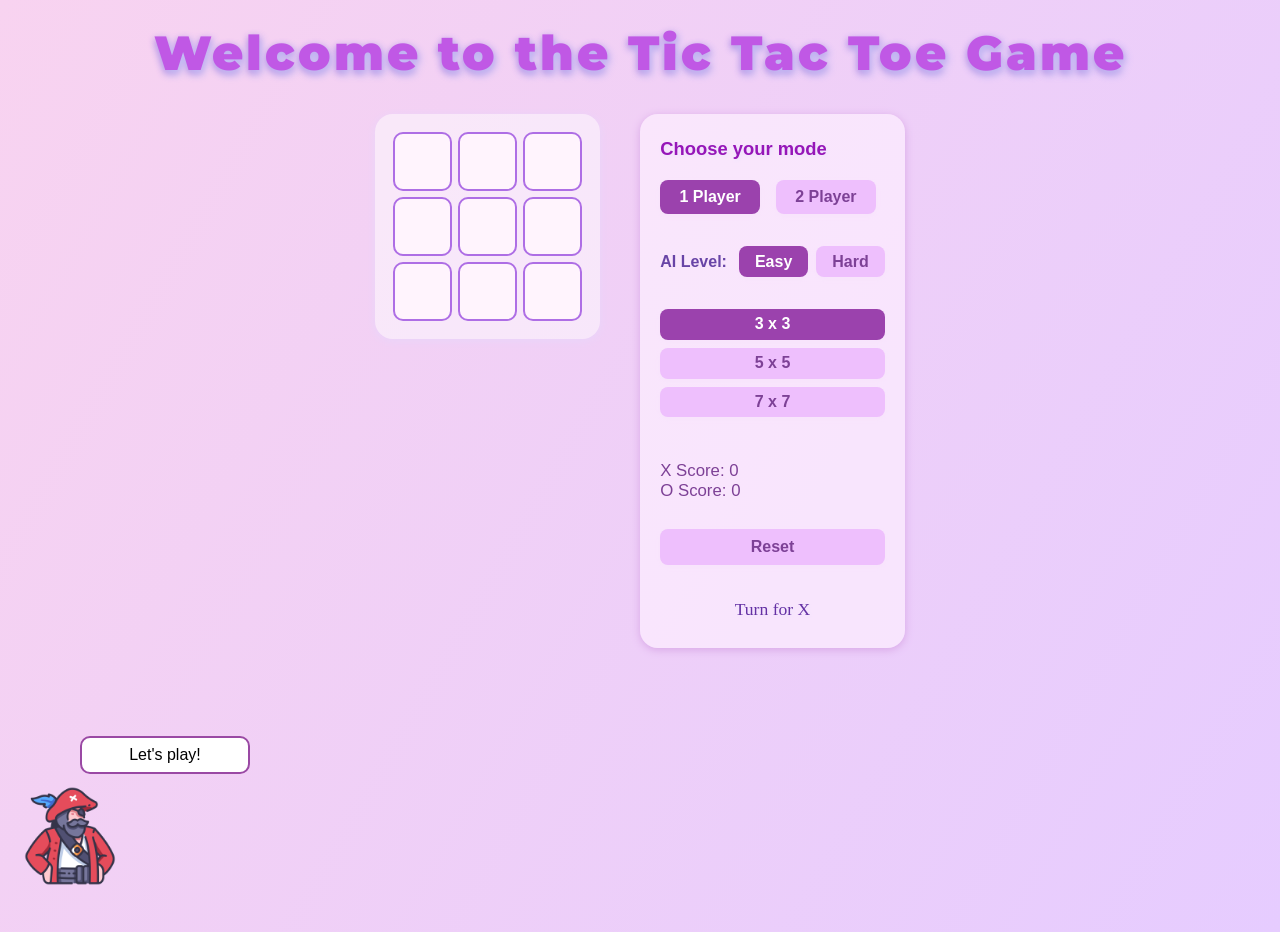
==== index.html @ d7e5339c "Initial commit - tic tac toe advanced" ====
<!DOCTYPE html>
<html lang="en">
<head>
  <meta charset="UTF-8">
  <meta name="viewport" content="width=device-width, initial-scale=1.0">
  <title>Tic Tac Toe Advanced</title>
  <link rel="stylesheet" href="style.css">
<link href="https://fonts.googleapis.com/css2?family=Montserrat:wght@700;900&display=swap" rel="stylesheet">
</head>
<body>
  <h1 class="welcome-title">Welcome to the Tic Tac Toe Game</h1>
  <div class="container-wrapper">
    <div class="game-panel">
      <div class="game-grid" id="gameGrid"></div>
    </div>
    <div class="info-panel">
      <div class="info-title">Choose your mode</div>
      <div class="mode-btns">
        <button id="one-player" class="active">1 Player</button>
        <button id="two-player">2 Player</button>
      </div>
      <div class="difficulty-btns">
        <span class="difficulty-title">AI Level:</span>
        <button id="easy-ai" class="active">Easy</button>
        <button id="hard-ai">Hard</button>
      </div>
      <div class="grid-btns">
        <button class="grid-btn active" data-size="3">3 x 3</button>
        <button class="grid-btn" data-size="5">5 x 5</button>
        <button class="grid-btn" data-size="7">7 x 7</button>
      </div>
      <div class="scoreboard">
        <div>X Score: <span id="x-score">0</span></div>
        <div>O Score: <span id="o-score">0</span></div>
      </div>
      <button id="reset">Reset</button>
      <div class="info" id="infoText">Turn for X</div>
    </div>
  </div>
  <div class="character">
    <img src="character.png" class="char-img" alt="Character">
    <div class="speech-bubble" id="speech">Let's play!</div>
  </div>
  <script src="script.js"></script>
</body>
</html>
---- style.css ----
body {
  background: linear-gradient(120deg, #f8d3f0, #e6ccff);
  font-family: 'Roboto', sans-serif;
  min-height: 100vh;
}

.welcome-title {
  font-family: 'Montserrat', 'Baloo Bhaina 2', Arial, sans-serif;
  font-weight: 900;
  font-size: 3rem;
  color: #c058e5;
  text-shadow: 2px 4px 10px #c7c6f8, 0 3px 7px #a36ed7;
  letter-spacing: 3px;
  margin-top: 1.5rem;
  text-align: center;
}
.container-wrapper {
  display: flex;
  justify-content: center;
  align-items: flex-start;
  gap: 40px;
  margin-top: 2rem;
}
.game-panel {
  background: rgba(255,255,255,0.5);
  padding: 18px;
  border-radius: 18px;
  box-shadow: 0 2px 8px #e9d5fa;
}
.game-grid {
  display: grid;
  grid-template-rows: repeat(3, 8vw);
  grid-template-columns: repeat(3, 8vw);
  gap: 6px;
  justify-content: center;
  align-items: center;
}
.game-box {
  border: 2.5px solid #ae6ee5;
  background: #fff4fd;
  font-size: 3vw;
  font-weight: bold;
  color: #6a1a99;
  cursor: pointer;
  display: flex;
  justify-content: center;
  align-items: center;
  border-radius: 10px;
  transition: background 0.2s;
  min-height: 55px;
  min-width: 55px;
}
.game-box:hover {
  background-color: #f2eafc;
}
.info-panel {
  background: rgba(254,239,255,0.7);
  padding: 24px 20px;
  border-radius: 18px;
  display: flex;
  flex-direction: column;
  gap: 16px;
  min-width: 210px;
  font-family: 'Roboto', sans-serif;
  box-shadow: 0 2px 8px #d8a7e6;
}
.info-title {
  font-size: 1.15rem;
  font-weight: bold;
  color: #9616b8;
  margin-bottom: 4px;
  text-shadow: 1px 1px 4px #ebe3fd;
}
.mode-btns {
  display: flex;
  gap: 16px;
  margin-bottom: 8px;
}
.mode-btns button {
  font-size: 1rem;
  font-weight: bold;
  padding: 0.50em 1.2em;
  border: none;
  border-radius: 8px;
  background: #eebffd;
  color: #7d4196;
  cursor: pointer;
  box-shadow: 0 2px 5px #f7e3fb;
  transition: background 0.2s;
}
.mode-btns button.active {
  background: #9b42ad;
  color: #fff;
}
.difficulty-btns {
  display: flex;
  gap: 8px;
  align-items: center;
  margin: 8px 0 10px 0;
}
.difficulty-title {
  font-size: 1rem;
  color: #6844a6;
  font-weight: bold;
  margin-right: 4px;
}
.difficulty-btns button {
  font-size: 1rem;
  font-weight: bold;
  padding: 0.40em 1em;
  border-radius: 8px;
  border: none;
  background: #eebffd;
  color: #7d4196;
  box-shadow: 0 2px 5px #f7e3fb;
  cursor: pointer;
  transition: background 0.2s;
}
.difficulty-btns button.active {
  background: #9b42ad;
  color: #fff;
}
.grid-btns {
  display: flex;
  flex-direction: column;
  gap: 8px;
  margin-bottom: 10px;
  margin-top: 6px;
}
.grid-btns .grid-btn {
  font-size: 1rem;
  font-weight: bold;
  padding: 0.40em 1em;
  border-radius: 8px;
  border: none;
  background: #eebffd;
  color: #7d4196;
  box-shadow: 0 2px 5px #f7e3fb;
  cursor: pointer;
  transition: background 0.2s;
}
.grid-btns .grid-btn.active {
  background: #9b42ad;
  color: #fff;
}
.scoreboard {
  margin: 18px 0 0 0;
  font-size: 1.05rem;
  color: #7d4196;
}
#reset {
  font-size: 1rem;
  margin-top: 12px;
  padding: 0.55em 1.6em;
  background: #eebffd;
  color: #7d4196;
  font-weight: bold;
  border: none;
  border-radius: 8px;
  cursor: pointer;
  box-shadow: 0 2px 5px #f7e3fb;
  transition: background 0.2s;
}
#reset:hover {
  background: #d5b4ff;
}
.info {
  font-size: 1.1rem;
  color: #6531a4;
  margin-top: 14px;
  padding: 4px 0;
  font-family: 'Baloo Bhaina 2', cursive;
  text-shadow: 1px 1px 4px #ebe3fd;
  text-align: center;
}
.character {
  position: absolute;
  bottom: 10px;
  left: 20px;
}
.char-img {
  width: 100px;
}
.speech-bubble {
  background: white;
  border: 2px solid #9a49a4;
  border-radius: 10px;
  padding: 8px;
  position: absolute;
  top: -50px;
  left: 60px;
  width: 150px;
  text-align: center;
  font-size: 1rem;
  z-index: 100;
}
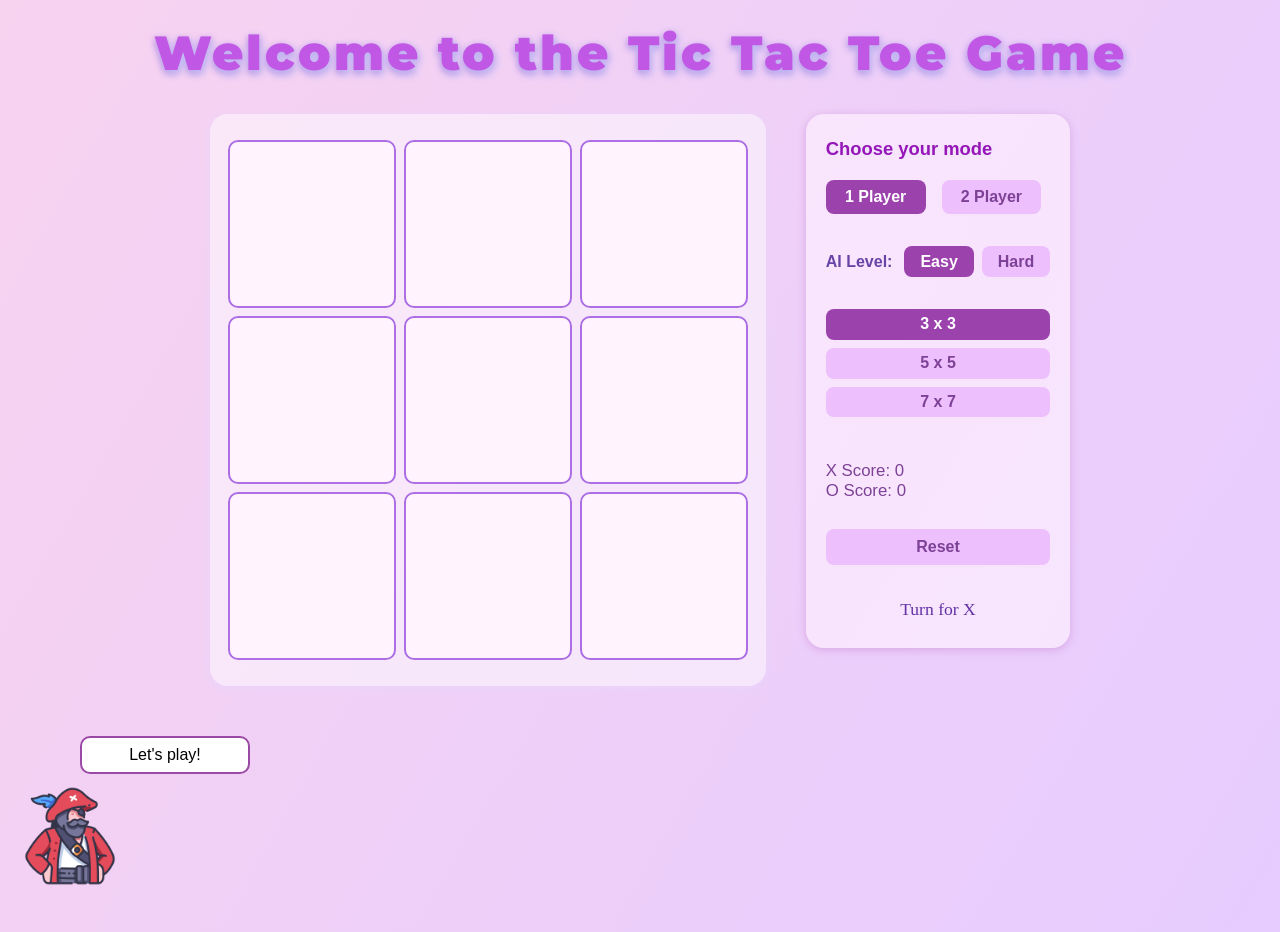
==== commit 817511f1: "Improve game grid responsiveness and styling" ====
--- a/index.html
+++ b/index.html
@@ -1,12 +1,14 @@
 <!DOCTYPE html>
 <html lang="en">
+
 <head>
   <meta charset="UTF-8">
   <meta name="viewport" content="width=device-width, initial-scale=1.0">
   <title>Tic Tac Toe Advanced</title>
   <link rel="stylesheet" href="style.css">
-<link href="https://fonts.googleapis.com/css2?family=Montserrat:wght@700;900&display=swap" rel="stylesheet">
+  <link href="https://fonts.googleapis.com/css2?family=Montserrat:wght@700;900&display=swap" rel="stylesheet">
 </head>
+
 <body>
   <h1 class="welcome-title">Welcome to the Tic Tac Toe Game</h1>
   <div class="container-wrapper">
@@ -43,4 +45,5 @@
   </div>
   <script src="script.js"></script>
 </body>
+
 </html>
--- a/style.css
+++ b/style.css
@@ -14,6 +14,7 @@
   margin-top: 1.5rem;
   text-align: center;
 }
+
 .container-wrapper {
   display: flex;
   justify-content: center;
@@ -21,24 +22,34 @@
   gap: 40px;
   margin-top: 2rem;
 }
+
+/* Responsive board container */
 .game-panel {
-  background: rgba(255,255,255,0.5);
+  background: rgba(255, 255, 255, 0.5);
   padding: 18px;
   border-radius: 18px;
   box-shadow: 0 2px 8px #e9d5fa;
-}
+  display: flex;
+  flex-direction: column;
+  align-items: center;
+}
+
+/* Keep board square, responsive */
 .game-grid {
   display: grid;
-  grid-template-rows: repeat(3, 8vw);
-  grid-template-columns: repeat(3, 8vw);
-  gap: 6px;
-  justify-content: center;
-  align-items: center;
-}
+  width: min(84vw, 520px);
+  height: min(84vw, 520px);
+  max-width: 520px;
+  max-height: 520px;
+  gap: 8px;
+  margin: 8px auto;
+}
+
+/* Boxes scale with grid */
 .game-box {
   border: 2.5px solid #ae6ee5;
   background: #fff4fd;
-  font-size: 3vw;
+  font-size: clamp(20px, 4.8vw, 48px);
   font-weight: bold;
   color: #6a1a99;
   cursor: pointer;
@@ -46,15 +57,31 @@
   justify-content: center;
   align-items: center;
   border-radius: 10px;
-  transition: background 0.2s;
-  min-height: 55px;
-  min-width: 55px;
-}
+  transition: transform 0.12s ease, background 0.18s ease, box-shadow 0.18s ease;
+  min-height: 48px;
+  min-width: 48px;
+}
+
+/* Touch feedback */
+.game-box:active {
+  transform: scale(0.94);
+}
+
+/* Hover only on non-touch devices */
+@media (hover: hover) and (pointer: fine) {
+  .game-box:hover {
+    background-color: #f2eafc;
+    box-shadow: 0 6px 16px rgba(160, 98, 200, 0.08);
+  }
+}
+
+
 .game-box:hover {
   background-color: #f2eafc;
 }
+
 .info-panel {
-  background: rgba(254,239,255,0.7);
+  background: rgba(254, 239, 255, 0.7);
   padding: 24px 20px;
   border-radius: 18px;
   display: flex;
@@ -64,6 +91,7 @@
   font-family: 'Roboto', sans-serif;
   box-shadow: 0 2px 8px #d8a7e6;
 }
+
 .info-title {
   font-size: 1.15rem;
   font-weight: bold;
@@ -71,11 +99,13 @@
   margin-bottom: 4px;
   text-shadow: 1px 1px 4px #ebe3fd;
 }
+
 .mode-btns {
   display: flex;
   gap: 16px;
   margin-bottom: 8px;
 }
+
 .mode-btns button {
   font-size: 1rem;
   font-weight: bold;
@@ -88,22 +118,26 @@
   box-shadow: 0 2px 5px #f7e3fb;
   transition: background 0.2s;
 }
+
 .mode-btns button.active {
   background: #9b42ad;
   color: #fff;
 }
+
 .difficulty-btns {
   display: flex;
   gap: 8px;
   align-items: center;
   margin: 8px 0 10px 0;
 }
+
 .difficulty-title {
   font-size: 1rem;
   color: #6844a6;
   font-weight: bold;
   margin-right: 4px;
 }
+
 .difficulty-btns button {
   font-size: 1rem;
   font-weight: bold;
@@ -116,10 +150,12 @@
   cursor: pointer;
   transition: background 0.2s;
 }
+
 .difficulty-btns button.active {
   background: #9b42ad;
   color: #fff;
 }
+
 .grid-btns {
   display: flex;
   flex-direction: column;
@@ -127,6 +163,7 @@
   margin-bottom: 10px;
   margin-top: 6px;
 }
+
 .grid-btns .grid-btn {
   font-size: 1rem;
   font-weight: bold;
@@ -139,15 +176,18 @@
   cursor: pointer;
   transition: background 0.2s;
 }
+
 .grid-btns .grid-btn.active {
   background: #9b42ad;
   color: #fff;
 }
+
 .scoreboard {
   margin: 18px 0 0 0;
   font-size: 1.05rem;
   color: #7d4196;
 }
+
 #reset {
   font-size: 1rem;
   margin-top: 12px;
@@ -161,9 +201,11 @@
   box-shadow: 0 2px 5px #f7e3fb;
   transition: background 0.2s;
 }
+
 #reset:hover {
   background: #d5b4ff;
 }
+
 .info {
   font-size: 1.1rem;
   color: #6531a4;
@@ -173,14 +215,17 @@
   text-shadow: 1px 1px 4px #ebe3fd;
   text-align: center;
 }
+
 .character {
   position: absolute;
   bottom: 10px;
   left: 20px;
 }
+
 .char-img {
   width: 100px;
 }
+
 .speech-bubble {
   background: white;
   border: 2px solid #9a49a4;
@@ -193,4 +238,4 @@
   text-align: center;
   font-size: 1rem;
   z-index: 100;
-}
+}
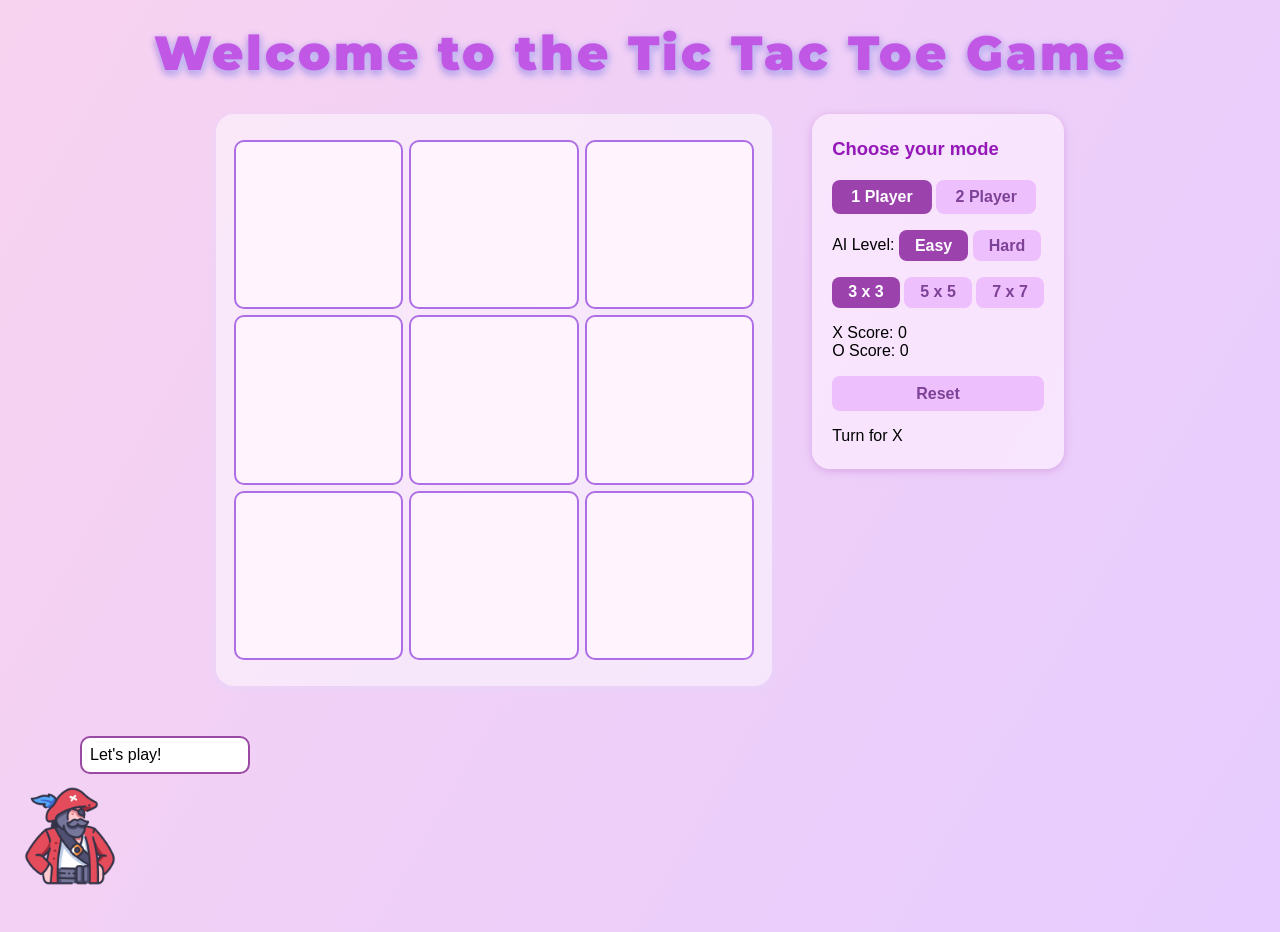
==== commit b1cfc5b1: "learning and experimenting: "responsive design"" ====
--- a/index.html
+++ b/index.html
@@ -6,6 +6,7 @@
   <meta name="viewport" content="width=device-width, initial-scale=1.0">
   <title>Tic Tac Toe Advanced</title>
   <link rel="stylesheet" href="style.css">
+  <link rel="stylesheet" href="responsive.css">
   <link href="https://fonts.googleapis.com/css2?family=Montserrat:wght@700;900&display=swap" rel="stylesheet">
 </head>
 
--- a/style.css
+++ b/style.css
@@ -1,9 +1,12 @@
+/*Global base styles*/
 body {
   background: linear-gradient(120deg, #f8d3f0, #e6ccff);
   font-family: 'Roboto', sans-serif;
   min-height: 100vh;
-}
-
+  overflow-x: hidden;
+}
+
+/*Page Titele style*/
 .welcome-title {
   font-family: 'Montserrat', 'Baloo Bhaina 2', Arial, sans-serif;
   font-weight: 900;
@@ -15,15 +18,17 @@
   text-align: center;
 }
 
+/* Container wrapper for game and info panel: Main Layout wrapper */
 .container-wrapper {
   display: flex;
   justify-content: center;
   align-items: flex-start;
   gap: 40px;
   margin-top: 2rem;
-}
-
-/* Responsive board container */
+  padding: 0 16px;
+}
+
+/* Game Board panel*/
 .game-panel {
   background: rgba(255, 255, 255, 0.5);
   padding: 18px;
@@ -34,32 +39,28 @@
   align-items: center;
 }
 
-/* Keep board square, responsive */
+/* Square grid container*/
 .game-grid {
   display: grid;
-  width: min(84vw, 520px);
-  height: min(84vw, 520px);
-  max-width: 520px;
-  max-height: 520px;
-  gap: 8px;
+  width: min(88vw, 520px);
+  aspect-ratio: 1 / 1;
+  gap: 6px;
   margin: 8px auto;
-}
-
-/* Boxes scale with grid */
+  box-sizing: border-box;
+}
+
+/* Grid cells: Boxes scale with grid */
 .game-box {
   border: 2.5px solid #ae6ee5;
   background: #fff4fd;
-  font-size: clamp(20px, 4.8vw, 48px);
+  font-size: clamp(16px, 4vw, 42px);
   font-weight: bold;
   color: #6a1a99;
-  cursor: pointer;
   display: flex;
   justify-content: center;
   align-items: center;
   border-radius: 10px;
   transition: transform 0.12s ease, background 0.18s ease, box-shadow 0.18s ease;
-  min-height: 48px;
-  min-width: 48px;
 }
 
 /* Touch feedback */
@@ -68,18 +69,12 @@
 }
 
 /* Hover only on non-touch devices */
-@media (hover: hover) and (pointer: fine) {
-  .game-box:hover {
-    background-color: #f2eafc;
-    box-shadow: 0 6px 16px rgba(160, 98, 200, 0.08);
-  }
-}
-
-
 .game-box:hover {
   background-color: #f2eafc;
-}
-
+  box-shadow: 0 6px 16px rgba(160, 98, 200, 0.08);
+}
+
+/* Info Panel styles*/
 .info-panel {
   background: rgba(254, 239, 255, 0.7);
   padding: 24px 20px;
@@ -100,16 +95,12 @@
   text-shadow: 1px 1px 4px #ebe3fd;
 }
 
-.mode-btns {
-  display: flex;
-  gap: 16px;
-  margin-bottom: 8px;
-}
-
+/* Info Panel Buttons and Scoreboard*/
+/* Mode buttons */
 .mode-btns button {
   font-size: 1rem;
   font-weight: bold;
-  padding: 0.50em 1.2em;
+  padding: 0.5em 1.2em;
   border: none;
   border-radius: 8px;
   background: #eebffd;
@@ -124,24 +115,11 @@
   color: #fff;
 }
 
-.difficulty-btns {
-  display: flex;
-  gap: 8px;
-  align-items: center;
-  margin: 8px 0 10px 0;
-}
-
-.difficulty-title {
-  font-size: 1rem;
-  color: #6844a6;
-  font-weight: bold;
-  margin-right: 4px;
-}
-
+/* Difficulty buttons */
 .difficulty-btns button {
   font-size: 1rem;
   font-weight: bold;
-  padding: 0.40em 1em;
+  padding: 0.4em 1em;
   border-radius: 8px;
   border: none;
   background: #eebffd;
@@ -156,18 +134,11 @@
   color: #fff;
 }
 
-.grid-btns {
-  display: flex;
-  flex-direction: column;
-  gap: 8px;
-  margin-bottom: 10px;
-  margin-top: 6px;
-}
-
+/* Grid size buttons */
 .grid-btns .grid-btn {
   font-size: 1rem;
   font-weight: bold;
-  padding: 0.40em 1em;
+  padding: 0.4em 1em;
   border-radius: 8px;
   border: none;
   background: #eebffd;
@@ -182,15 +153,9 @@
   color: #fff;
 }
 
-.scoreboard {
-  margin: 18px 0 0 0;
-  font-size: 1.05rem;
-  color: #7d4196;
-}
-
+/* Reset button */
 #reset {
   font-size: 1rem;
-  margin-top: 12px;
   padding: 0.55em 1.6em;
   background: #eebffd;
   color: #7d4196;
@@ -199,23 +164,9 @@
   border-radius: 8px;
   cursor: pointer;
   box-shadow: 0 2px 5px #f7e3fb;
-  transition: background 0.2s;
-}
-
-#reset:hover {
-  background: #d5b4ff;
-}
-
-.info {
-  font-size: 1.1rem;
-  color: #6531a4;
-  margin-top: 14px;
-  padding: 4px 0;
-  font-family: 'Baloo Bhaina 2', cursive;
-  text-shadow: 1px 1px 4px #ebe3fd;
-  text-align: center;
-}
-
+}
+
+/* Character*/
 .character {
   position: absolute;
   bottom: 10px;
@@ -227,15 +178,30 @@
 }
 
 .speech-bubble {
+  position: absolute;
+  top: -50px;
+  left: 60px;
   background: white;
   border: 2px solid #9a49a4;
   border-radius: 10px;
   padding: 8px;
-  position: absolute;
-  top: -50px;
-  left: 60px;
   width: 150px;
-  text-align: center;
-  font-size: 1rem;
-  z-index: 100;
+  font-size: 1rem;
+}
+
+/* Winning animation */
+.winning-cell {
+  background: #ffeaa7 !important;
+  box-shadow: 0 0 12px rgba(255, 200, 0, 0.7);
+  animation: winPulse 0.6s ease-in-out infinite alternate;
+}
+
+@keyframes winPulse {
+  from {
+    transform: scale(1);
+  }
+
+  to {
+    transform: scale(1.05);
+  }
 }
--- a/responsive.css
+++ b/responsive.css
@@ -0,0 +1,64 @@
+/* Mobile title scaling */
+@media (max-width: 600px) {
+  .welcome-title {
+    font-size: 2.2rem;
+    letter-spacing: 1px;
+  }
+}
+
+/* Stack layout on mobile */
+@media (max-width: 900px) {
+  .container-wrapper {
+    flex-direction: column;
+    align-items: center;
+    gap: 24px;
+  }
+
+  .game-panel {
+    order: 1;
+  }
+
+  .character {
+    order: 2;
+    position: relative;
+    bottom: auto;
+    left: auto;
+    display: flex;
+    justify-content: center;
+    margin-top: 12px;
+  }
+
+  .info-panel {
+    order: 3;
+    width: 100%;
+    max-width: 420px;
+    text-align: center;
+  }
+
+  .grid-btns {
+    flex-direction: row;
+    justify-content: center;
+    flex-wrap: wrap;
+  }
+}
+
+/* Character scaling on mobile */
+@media (max-width: 900px) {
+  .char-img {
+    width: 80px;
+  }
+
+  .speech-bubble {
+    position: relative;
+    top: auto;
+    left: auto;
+    margin-left: 8px;
+  }
+}
+
+/* Desktop-only hover enhancements */
+@media (hover: hover) and (pointer: fine) {
+  .game-box:hover {
+    box-shadow: 0 6px 16px rgba(160, 98, 200, 0.08);
+  }
+}
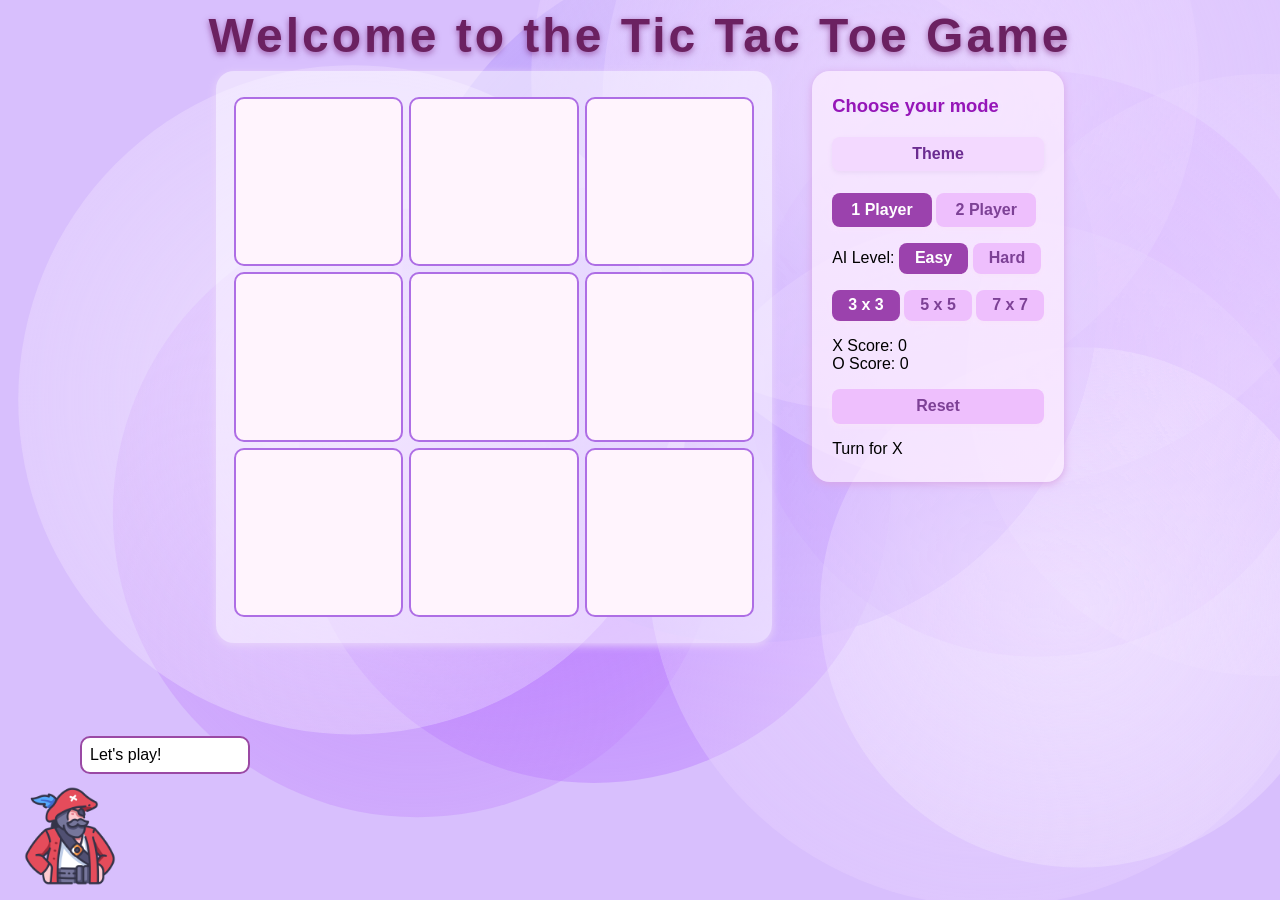
==== commit e41eacad: "Add new themes and enhance UI with animations and particle effects - Introduced Blue Waves theme wit" ====
--- a/index.html
+++ b/index.html
@@ -5,46 +5,106 @@
   <meta charset="UTF-8">
   <meta name="viewport" content="width=device-width, initial-scale=1.0">
   <title>Tic Tac Toe Advanced</title>
+  <link rel="icon" type="image/png" href="favicon.png">
   <link rel="stylesheet" href="style.css">
+  <link rel="stylesheet" href="Theme/LavenderTheme.css">
+  <link rel="stylesheet" href="Theme/CheeseTheme.css">
+  <link rel="stylesheet" href="Theme/ParallaxStarsTheme.css">
+  <link rel="stylesheet" href="Theme/BlueWavesTheme.css">
   <link rel="stylesheet" href="responsive.css">
+  <link rel="image"
   <link href="https://fonts.googleapis.com/css2?family=Montserrat:wght@700;900&display=swap" rel="stylesheet">
 </head>
 
+
 <body>
+
+  <div id="stars-theme">
+    <div id="stars"></div>
+    <div id="stars2"></div>
+    <div id="stars3"></div>
+  </div>
+
+  <div id="container">
+  <div id="container-inside">
+    <div class="circle"></div>
+    <div class="circle"></div>
+    <div class="circle"></div>
+    <div class="circle"></div>
+    <div class="circle"></div>
+    <div class="circle"></div>
+    <div class="circle"></div>
+    <div class="circle"></div>
+    <div class="circle"></div>
+    <div class="circle"></div>
+    <div class="circle"></div>
+    <div class="circle"></div>
+  </div>
+</div>
+
+  <div id="lavender-theme">
+    <canvas id="lavender-canvas"></canvas>
+  </div>
+
   <h1 class="welcome-title">Welcome to the Tic Tac Toe Game</h1>
+
   <div class="container-wrapper">
     <div class="game-panel">
       <div class="game-grid" id="gameGrid"></div>
     </div>
+
     <div class="info-panel">
       <div class="info-title">Choose your mode</div>
+
+      <div class="theme-switcher" id="themeSwitcher">
+      <button class="theme-toggle" aria-expanded="false">
+        Theme
+      </button>
+      <div class="theme-options">
+        <button class="theme-option" data-theme="lavender">Lavender</button>
+        <button class="theme-option" data-theme="yellow">Liquid Cheese</button>
+        <button class="theme-option" data-theme="stars">Parallax Stars</button>
+        <button class="theme-option" data-theme="waves">Blue Waves</button>
+      </div>
+    </div>
+
       <div class="mode-btns">
         <button id="one-player" class="active">1 Player</button>
         <button id="two-player">2 Player</button>
       </div>
+
       <div class="difficulty-btns">
         <span class="difficulty-title">AI Level:</span>
         <button id="easy-ai" class="active">Easy</button>
         <button id="hard-ai">Hard</button>
       </div>
+
       <div class="grid-btns">
         <button class="grid-btn active" data-size="3">3 x 3</button>
         <button class="grid-btn" data-size="5">5 x 5</button>
         <button class="grid-btn" data-size="7">7 x 7</button>
       </div>
+
       <div class="scoreboard">
         <div>X Score: <span id="x-score">0</span></div>
         <div>O Score: <span id="o-score">0</span></div>
       </div>
+
       <button id="reset">Reset</button>
       <div class="info" id="infoText">Turn for X</div>
     </div>
+
   </div>
+
   <div class="character">
     <img src="character.png" class="char-img" alt="Character">
     <div class="speech-bubble" id="speech">Let's play!</div>
   </div>
-  <script src="script.js"></script>
+  
+<script src="Theme/lavenderParticles.js"></script>
+<script src="Theme/ParallaxStar.js"></script>
+<script src="script.js"></script>
+
 </body>
 
 </html>
--- a/style.css
+++ b/style.css
@@ -1,30 +1,39 @@
 /*Global base styles*/
 body {
-  background: linear-gradient(120deg, #f8d3f0, #e6ccff);
+  margin: 0;
   font-family: 'Roboto', sans-serif;
   min-height: 100vh;
   overflow-x: hidden;
+  overflow-y: hidden;
+  display: flex;
+  flex-direction: column;
+  align-items: center;
 }
 
 /*Page Titele style*/
 .welcome-title {
+  position: relative;
+  z-index: 2;
   font-family: 'Montserrat', 'Baloo Bhaina 2', Arial, sans-serif;
   font-weight: 900;
   font-size: 3rem;
-  color: #c058e5;
-  text-shadow: 2px 4px 10px #c7c6f8, 0 3px 7px #a36ed7;
+  color: inherit;
+  text-shadow: inherit;
   letter-spacing: 3px;
   margin-top: 1.5rem;
   text-align: center;
+
+  margin: 0.5rem 0;
 }
 
 /* Container wrapper for game and info panel: Main Layout wrapper */
 .container-wrapper {
+  position: relative;
+  z-index: 2;
   display: flex;
   justify-content: center;
   align-items: flex-start;
   gap: 40px;
-  margin-top: 2rem;
   padding: 0 16px;
 }
 
@@ -166,11 +175,79 @@
   box-shadow: 0 2px 5px #f7e3fb;
 }
 
+/*Theme Switcher*/
+
+.theme-switcher {
+  position: relative;
+  display: flex;
+  flex-direction: column;
+  gap: 6px;
+}
+
+/* Main toggle button */
+.theme-toggle {
+  font-size: 1rem;
+  padding: 0.5em 1.4em;
+  background: #f3d9ff;
+  color: #6b2c91;
+  font-weight: bold;
+  border: none;
+  border-radius: 8px;
+  cursor: pointer;
+  box-shadow: 0 2px 5px #ead6f7;
+}
+
+/* Options container */
+.theme-options {
+  display: flex;
+  flex-direction: column;
+  gap: 6px;
+  overflow: hidden;
+  max-height: 0;
+  opacity: 0;
+  transform: translateY(-4px);
+  transition:
+    max-height 0.35s ease,
+    opacity 0.25s ease,
+    transform 0.25s ease;
+}
+
+/* Expanded state */
+.theme-switcher.open .theme-options {
+  max-height: 300px; /* safely larger than content */
+  opacity: 1;
+  transform: translateY(0);
+}
+
+/* Individual theme buttons */
+.theme-option {
+  font-size: 0.95rem;
+  padding: 0.45em 1.2em;
+  border-radius: 8px;
+  border: none;
+  background: #eebffd;
+  color: #7d4196;
+  font-weight: bold;
+  cursor: pointer;
+  box-shadow: 0 2px 5px #f7e3fb;
+  transition: background 0.2s, transform 0.12s;
+}
+
+.theme-option:hover {
+  background: #dba7f0;
+}
+
+.theme-option:active {
+  transform: scale(0.96);
+}
+
+
 /* Character*/
 .character {
   position: absolute;
   bottom: 10px;
   left: 20px;
+  z-index: 3;
 }
 
 .char-img {
@@ -191,10 +268,15 @@
 
 /* Winning animation */
 .winning-cell {
-  background: #ffeaa7 !important;
-  box-shadow: 0 0 12px rgba(255, 200, 0, 0.7);
+  background: #ffe066 !important;
+  box-shadow:
+    0 0 12px rgba(255, 200, 0, 0.9),
+    0 0 24px rgba(255, 220, 120, 0.8) !important;
   animation: winPulse 0.6s ease-in-out infinite alternate;
-}
+  position: relative;
+  z-index: 3;
+}
+
 
 @keyframes winPulse {
   from {
--- a/Theme/LavenderTheme.css
+++ b/Theme/LavenderTheme.css
@@ -0,0 +1,62 @@
+body.theme-lavender {
+  background: #d8bffd;
+  box-shadow: 0 12px 30px rgba(124, 58, 237, 0.28);
+  --focus-ring: #9b42ad;
+
+  --theme-text-color: #3a235a;
+
+  --panel-bg: rgba(255,239,255,0.75);
+  --panel-shadow: rgba(124,58,237,0.28);
+  --panel-title-color: #6b2161;
+  --panel-title-shadow: 0 2px 6px rgba(113, 23, 111, 0.6);
+ 
+  --grid-border: #ae6ee5;
+  --grid-bg: #fff4fd;
+  --grid-shadow: 0 6px 16px rgba(160, 98, 200, 0.08);
+  --grid-text-color: #410202;
+  --grid-hover-bg: #f2eafc;
+  --grid-hover-shadow: 0 8px 20px rgba(160, 98, 200, 0.12);
+
+  --btn-bg: #eebffd;
+  --btn-text: #7d4196;
+  --btn-shadow: 0 2px 5px rgba(124, 58, 237, 0.25);
+  --btn-active-bg: #9b42ad;
+  --btn-active-shadow: 0 2px 6px rgba(155, 66, 173, 0.25);
+
+  --bubble-bg: rgba(255, 245, 255, 0.95);
+  --bubble-border: #9a49a4;
+  --bubble-text: #3a235a;
+  
+  --win-bg: #f8a4fb90;
+  --win-glow:
+    0 0 12px rgba(162, 0, 255, 0.724),
+    0 0 24px rgba(227, 191, 251, 0.728);
+}
+
+body.theme-lavender .welcome-title {
+  color: #6b2161;
+  text-shadow:0 2px 6px rgba(113, 23, 111, 0.6);
+
+}
+
+body.theme-lavender #lavender-theme {
+  position: fixed;
+  inset: 0;
+  z-index: 0;
+  overflow: hidden;
+  pointer-events: none;
+  display: block;
+}
+
+#lavender-canvas {
+  position: absolute;
+  inset: 0;
+  width: 100%;
+  height: 100%;
+  display: block;
+}
+
+/* Hide lavender particles by default */
+#lavender-theme {
+  display: none;
+}
--- a/Theme/CheeseTheme.css
+++ b/Theme/CheeseTheme.css
@@ -0,0 +1,50 @@
+body.theme-yellow {
+  background-image: url('CheeseTheme.png');
+  background-size: cover;
+  background-position: center;
+  background-repeat: no-repeat;
+  background-attachment: fixed;
+
+  --theme-text-color: #5a3b00;
+
+  --panel-bg: rgba(255,248,220,0.8);
+  --panel-shadow: rgba(255, 180, 0, 0.35);
+  --panel-padding: 20px 24px;
+  --panel-title-color: #6b3f00;
+  --panel-title-shadow:
+    0 2px 6px rgba(255, 200, 0, 0.6),
+    0 6px 18px rgba(255, 180, 0, 0.45);
+
+  --grid-border: #ffd966;
+  --grid-bg: rgba(255, 255, 224, 0.8);
+  --grid-shadow: 0 4px 12px rgba(255, 200, 0, 0.25);
+  --grid-text-color: #92400e; 
+  --grid-hover-bg: rgba(255, 255, 224, 0.95);
+  --grid-hover-shadow: 0 6px 16px rgba(255, 200, 0, 0.35);
+
+  --btn-bg: #ffe066;
+  --btn-text: #92400e;
+  --btn-shadow: 0 4px 10px rgba(255, 180, 0, 0.35);
+  --btn-active-bg: #f59e0b;
+  --btn-active-shadow: 0 2px 6px rgba(255, 140, 0, 0.25);
+  
+  --focus-ring: #f59e0b;
+
+  --bubble-bg: rgba(255, 250, 220, 0.95);
+  --bubble-border: #f57c0b;
+  --bubble-text: #5a3b00;
+
+  --win-bg: #fff1a8;
+  --win-glow:
+    0 0 12px rgba(255, 200, 0, 0.9),
+    0 0 24px rgba(255, 220, 120, 0.8);  
+}
+
+
+body.theme-yellow .welcome-title {
+  color: #6b3f00;
+  text-shadow:
+    0 2px 6px rgba(255, 200, 0, 0.6),
+    0 6px 18px rgba(255, 180, 0, 0.45);
+}
+/* Theme selector buttons should inherit colors accordingly */
--- a/Theme/ParallaxStarsTheme.css
+++ b/Theme/ParallaxStarsTheme.css
@@ -0,0 +1,79 @@
+/* ===============================
+   PARALLAX STARS THEME
+================================ */
+
+body.theme-stars {
+  background: radial-gradient(ellipse at bottom, #1b2735 0%, #090a0f 100%) !important;
+}
+
+body.theme-stars .welcome-title {
+  color: #ffffff;
+  text-shadow: 2px 4px 10px #fffbfb;
+}
+
+/* Stars container */
+#stars-theme {
+  position: fixed;
+  inset: 0;
+  z-index: -1;        /* behind the game */
+  pointer-events: none;
+  overflow: hidden;
+  display: none;     /* hidden by default */
+}
+
+/* Visible only in stars theme */
+body.theme-stars #stars-theme {
+  display: block;
+}
+
+/* Star layers */
+#stars,
+#stars2,
+#stars3 {
+  position: absolute;
+  top: 0;
+  left: 0;
+  background: transparent;
+}
+
+/* Animation */
+@keyframes animStar {
+  from { transform: translateY(0); }
+  to   { transform: translateY(-2000px); }
+}
+
+/* Layer 1 */
+#stars {
+  width: 1px;
+  height: 1px;
+  box-shadow: var(--stars1-shadow);
+  animation: animStar 50s linear infinite;
+}
+
+/* Layer 2 */
+#stars2 {
+  width: 2px;
+  height: 2px;
+  box-shadow: var(--stars2-shadow);
+  animation: animStar 100s linear infinite;
+}
+
+/* Layer 3 */
+#stars3 {
+  width: 3px;
+  height: 3px;
+  box-shadow: var(--stars3-shadow);
+  animation: animStar 150s linear infinite;
+}
+
+/* Seamless looping */
+#stars::after,
+#stars2::after,
+#stars3::after {
+  content: "";
+  position: absolute;
+  top: 2000px;
+  width: inherit;
+  height: inherit;
+  box-shadow: inherit;
+}
--- a/Theme/BlueWavesTheme.css
+++ b/Theme/BlueWavesTheme.css
@@ -0,0 +1,86 @@
+/* Blue Waves theme root */
+body.theme-waves {
+  --theme-text-color: #e0f2fe;
+  background:
+    radial-gradient(120% 50% at 50% -20%, rgba(255,255,255,0.25), transparent 60%),
+    linear-gradient(180deg, #38bdf8 0%, #0ea5e9 35%, #0284c7 70%, #0369a1 100%);
+}
+
+/* Title */
+body.theme-waves .welcome-title {
+  color: #ffffff;
+  text-shadow: 0 2px 8px rgba(0,0,0,0.4);
+}
+
+/* Panels */
+body.theme-waves .game-panel,
+body.theme-waves .info-panel {
+  background: rgba(255,255,255,0.85);
+  box-shadow: 0 8px 20px rgba(2,132,199,0.35);
+}
+
+/* Hide waves by default */
+#container {
+  display: none;
+}
+
+/* Enable waves only for waves theme */
+body.theme-waves #container {
+  display: block;
+  position: absolute; /* NOT fixed */
+  inset: 0;
+  z-index: -1;
+  overflow: hidden;
+  pointer-events: none;
+  background: linear-gradient(135deg, #00adef 0%, #0076e5 100%);
+}
+
+/* Inner wave layer */
+body.theme-waves #container-inside {
+  position: relative;
+  width: 100%;
+  height: 100%;
+}
+
+/* Wave circles */
+body.theme-waves .circle {
+  position: absolute;
+  top: 50%;
+  left: 0;
+  width: calc(15vw + var(--i) * 10vw);
+  height: calc(15vw + var(--i) * 10vw);
+  transform: translate(-50%, -50%);
+  border-radius: 50%;
+  background: #e7f9ffdf;
+  opacity: max(0.05, calc(0.45 - var(--i) * 0.03));
+  animation: circle-scale 3s cubic-bezier(0.6,0,0.4,1) infinite alternate;
+  animation-delay: calc(var(--i) * 0.15s);
+}
+
+/* Circle index */
+body.theme-waves .circle:nth-child(1){--i:0;}
+body.theme-waves .circle:nth-child(2){--i:1;}
+body.theme-waves .circle:nth-child(3){--i:2;}
+body.theme-waves .circle:nth-child(4){--i:3;}
+body.theme-waves .circle:nth-child(5){--i:4;}
+body.theme-waves .circle:nth-child(6){--i:5;}
+body.theme-waves .circle:nth-child(7){--i:6;}
+body.theme-waves .circle:nth-child(8){--i:7;}
+body.theme-waves .circle:nth-child(9){--i:8;}
+body.theme-waves .circle:nth-child(10){--i:9;}
+body.theme-waves .circle:nth-child(11){--i:10;}
+body.theme-waves .circle:nth-child(12){--i:11;}
+
+/* Animation */
+@keyframes circle-scale {
+  from { transform: translate(-50%,-50%) scale(1); }
+  to   { transform: translate(-50%,-50%) scale(1.1); }
+}
+
+/* Mobile adjustment */
+@media (max-width: 480px) {
+  body.theme-waves .circle {
+    width: calc(25vw + var(--i) * 12vw);
+    height: calc(25vw + var(--i) * 12vw);
+  }
+}
--- a/responsive.css
+++ b/responsive.css
@@ -7,7 +7,17 @@
 }
 
 /* Stack layout on mobile */
-@media (max-width: 900px) {
+@media (max-width: 768px) {
+  body {
+    height: auto;
+    overflow-y: auto;
+  }
+  
+  body.theme-waves #container,
+  body.theme-stars #stars-theme {
+    position: absolute;
+  }
+
   .container-wrapper {
     flex-direction: column;
     align-items: center;
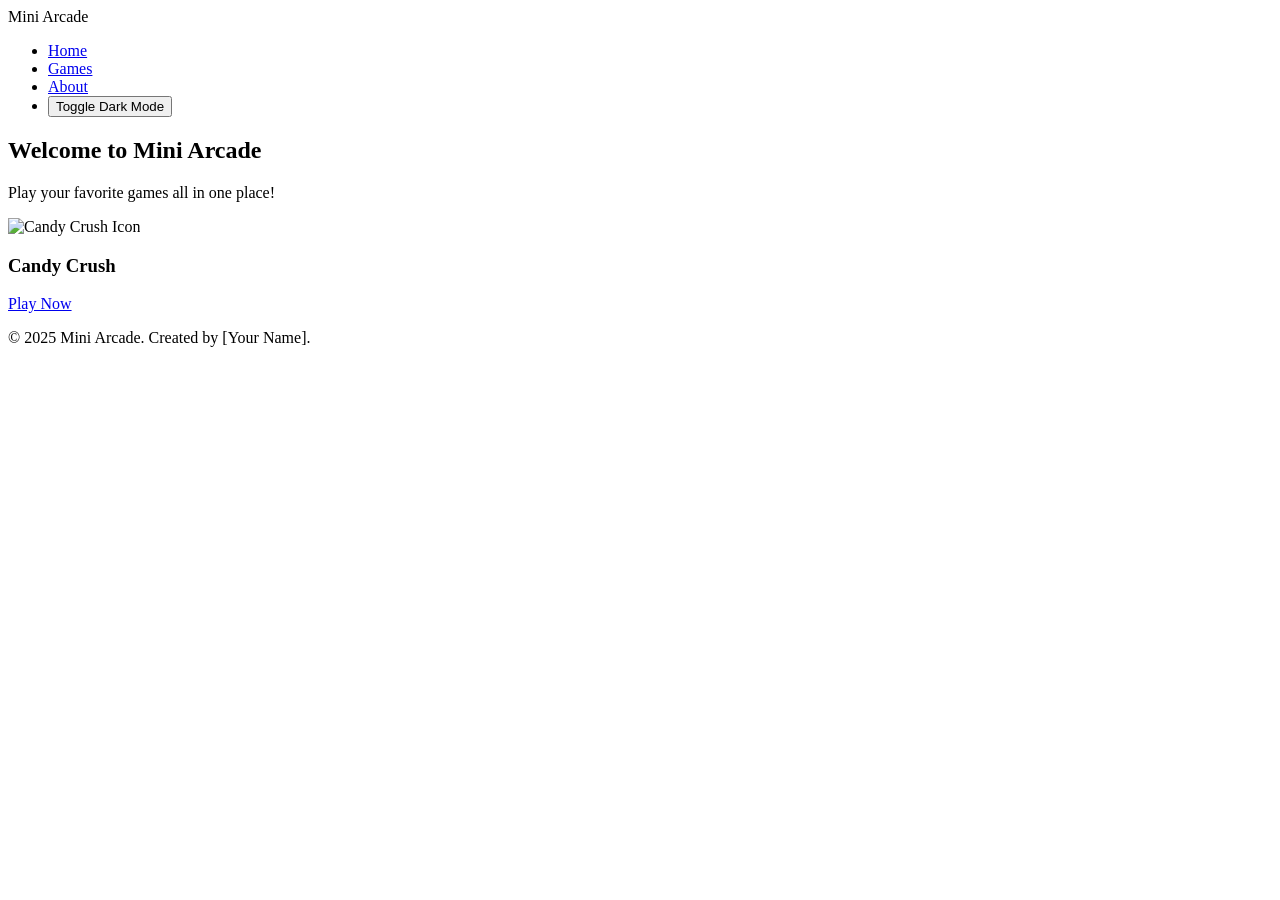
==== commit f7e475c2: "Initial commit: Add Mini Arcade and game collection" ====
--- a/index.html
+++ b/index.html
@@ -1,110 +1,44 @@
 <!DOCTYPE html>
 <html lang="en">
+<head>
+  <meta charset="UTF-8" />
+  <meta name="viewport" content="width=device-width, initial-scale=1.0" />
+  <title>Mini Arcade</title>
+  <link href="https://fonts.googleapis.com/css2?family=Poppins:wght@400;600&display=swap" rel="stylesheet" />
+  <link rel="stylesheet" href="styles.css" />
+</head>
+<body>
+  <header>
+    <div class="logo">Mini Arcade</div>
+    <nav>
+      <ul>
+        <li><a href="#home">Home</a></li>
+        <li><a href="#games">Games</a></li>
+        <li><a href="#about">About</a></li>
+        <li><button id="theme-toggle">Toggle Dark Mode</button></li>
+      </ul>
+    </nav>
+  </header>
 
-<head>
-  <meta charset="UTF-8">
-  <meta name="viewport" content="width=device-width, initial-scale=1.0">
-  <title>Tic Tac Toe Advanced</title>
-  <link rel="icon" type="image/png" href="favicon.png">
-  <link rel="stylesheet" href="style.css">
-  <link rel="stylesheet" href="Theme/LavenderTheme.css">
-  <link rel="stylesheet" href="Theme/CheeseTheme.css">
-  <link rel="stylesheet" href="Theme/ParallaxStarsTheme.css">
-  <link rel="stylesheet" href="Theme/BlueWavesTheme.css">
-  <link rel="stylesheet" href="responsive.css">
-  <link rel="image"
-  <link href="https://fonts.googleapis.com/css2?family=Montserrat:wght@700;900&display=swap" rel="stylesheet">
-</head>
+  <section id="home">
+    <h1>Welcome to Mini Arcade</h1>
+    <p>Play your favorite games all in one place!</p>
+  </section>
 
+  <section id="games" class="game-grid">
+    <!-- Game cards inserted here -->
+    <div class="game-card">
+      <img src="your_path/candy/images/icon.png" alt="Candy Crush Icon" />
+      <h3>Candy Crush</h3>
+      <a href="candy/index.html" class="play-btn">Play Now</a>
+    </div>
+    <!-- Repeat for other games -->
+  </section>
 
-<body>
+  <footer>
+    <p>© 2025 Mini Arcade. Created by [Your Name].</p>
+  </footer>
 
-  <div id="stars-theme">
-    <div id="stars"></div>
-    <div id="stars2"></div>
-    <div id="stars3"></div>
-  </div>
-
-  <div id="container">
-  <div id="container-inside">
-    <div class="circle"></div>
-    <div class="circle"></div>
-    <div class="circle"></div>
-    <div class="circle"></div>
-    <div class="circle"></div>
-    <div class="circle"></div>
-    <div class="circle"></div>
-    <div class="circle"></div>
-    <div class="circle"></div>
-    <div class="circle"></div>
-    <div class="circle"></div>
-    <div class="circle"></div>
-  </div>
-</div>
-
-  <div id="lavender-theme">
-    <canvas id="lavender-canvas"></canvas>
-  </div>
-
-  <h1 class="welcome-title">Welcome to the Tic Tac Toe Game</h1>
-
-  <div class="container-wrapper">
-    <div class="game-panel">
-      <div class="game-grid" id="gameGrid"></div>
-    </div>
-
-    <div class="info-panel">
-      <div class="info-title">Choose your mode</div>
-
-      <div class="theme-switcher" id="themeSwitcher">
-      <button class="theme-toggle" aria-expanded="false">
-        Theme
-      </button>
-      <div class="theme-options">
-        <button class="theme-option" data-theme="lavender">Lavender</button>
-        <button class="theme-option" data-theme="yellow">Liquid Cheese</button>
-        <button class="theme-option" data-theme="stars">Parallax Stars</button>
-        <button class="theme-option" data-theme="waves">Blue Waves</button>
-      </div>
-    </div>
-
-      <div class="mode-btns">
-        <button id="one-player" class="active">1 Player</button>
-        <button id="two-player">2 Player</button>
-      </div>
-
-      <div class="difficulty-btns">
-        <span class="difficulty-title">AI Level:</span>
-        <button id="easy-ai" class="active">Easy</button>
-        <button id="hard-ai">Hard</button>
-      </div>
-
-      <div class="grid-btns">
-        <button class="grid-btn active" data-size="3">3 x 3</button>
-        <button class="grid-btn" data-size="5">5 x 5</button>
-        <button class="grid-btn" data-size="7">7 x 7</button>
-      </div>
-
-      <div class="scoreboard">
-        <div>X Score: <span id="x-score">0</span></div>
-        <div>O Score: <span id="o-score">0</span></div>
-      </div>
-
-      <button id="reset">Reset</button>
-      <div class="info" id="infoText">Turn for X</div>
-    </div>
-
-  </div>
-
-  <div class="character">
-    <img src="character.png" class="char-img" alt="Character">
-    <div class="speech-bubble" id="speech">Let's play!</div>
-  </div>
-  
-<script src="Theme/lavenderParticles.js"></script>
-<script src="Theme/ParallaxStar.js"></script>
-<script src="script.js"></script>
-
+  <script src="script.js"></script>
 </body>
-
-</html>+</html>
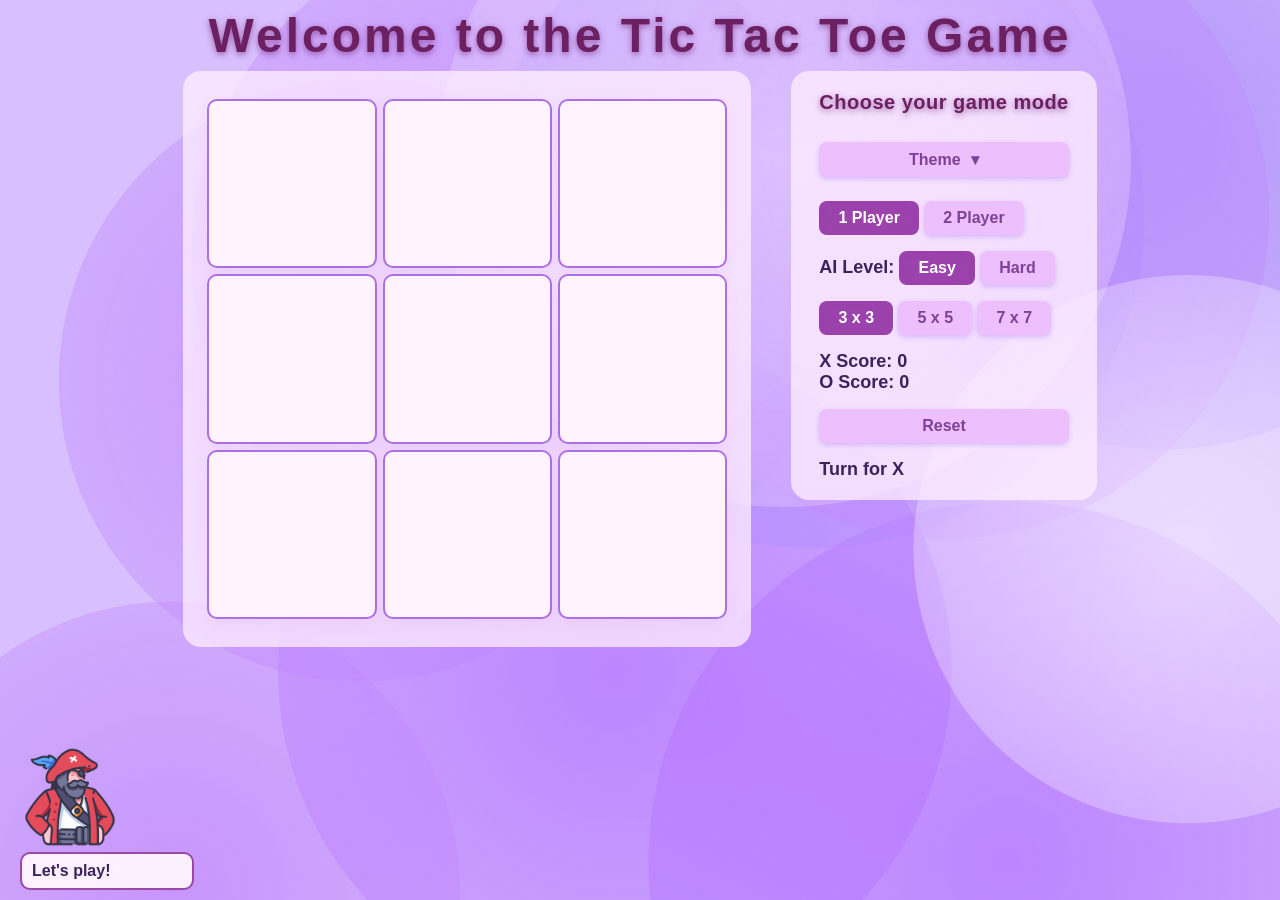
==== commit 58063b90: "Updates" ====
--- a/index.html
+++ b/index.html
@@ -1,44 +1,110 @@
 <!DOCTYPE html>
 <html lang="en">
+
 <head>
-  <meta charset="UTF-8" />
-  <meta name="viewport" content="width=device-width, initial-scale=1.0" />
-  <title>Mini Arcade</title>
-  <link href="https://fonts.googleapis.com/css2?family=Poppins:wght@400;600&display=swap" rel="stylesheet" />
-  <link rel="stylesheet" href="styles.css" />
+  <meta charset="UTF-8">
+  <meta name="viewport" content="width=device-width, initial-scale=1.0">
+  <title>Tic Tac Toe Advanced</title>
+  <link rel="icon" type="image/png" href="favicon.png">
+  <link rel="stylesheet" href="style.css">
+  <link rel="stylesheet" href="Theme/LavenderTheme.css">
+  <link rel="stylesheet" href="Theme/CheeseTheme.css">
+  <link rel="stylesheet" href="Theme/ParallaxStarsTheme.css">
+  <link rel="stylesheet" href="Theme/BlueWavesTheme.css">
+  <link rel="stylesheet" href="Theme/ThemeExpandSwitch.css">
+  <link rel="stylesheet" href="responsive.css">
+  <link rel="image"
+  <link href="https://fonts.googleapis.com/css2?family=Montserrat:wght@700;900&display=swap" rel="stylesheet">
 </head>
+
 <body>
-  <header>
-    <div class="logo">Mini Arcade</div>
-    <nav>
-      <ul>
-        <li><a href="#home">Home</a></li>
-        <li><a href="#games">Games</a></li>
-        <li><a href="#about">About</a></li>
-        <li><button id="theme-toggle">Toggle Dark Mode</button></li>
-      </ul>
-    </nav>
-  </header>
 
-  <section id="home">
-    <h1>Welcome to Mini Arcade</h1>
-    <p>Play your favorite games all in one place!</p>
-  </section>
+  <div id="stars-theme">
+    <div id="stars"></div>
+    <div id="stars2"></div>
+    <div id="stars3"></div>
+  </div>
 
-  <section id="games" class="game-grid">
-    <!-- Game cards inserted here -->
-    <div class="game-card">
-      <img src="your_path/candy/images/icon.png" alt="Candy Crush Icon" />
-      <h3>Candy Crush</h3>
-      <a href="candy/index.html" class="play-btn">Play Now</a>
+  <div id="container">
+  <div id="container-inside">
+    <div class="circle"></div>
+    <div class="circle"></div>
+    <div class="circle"></div>
+    <div class="circle"></div>
+    <div class="circle"></div>
+    <div class="circle"></div>
+    <div class="circle"></div>
+    <div class="circle"></div>
+    <div class="circle"></div>
+    <div class="circle"></div>
+    <div class="circle"></div>
+    <div class="circle"></div>
+  </div>
+</div>
+
+  <div id="lavender-theme">
+    <canvas id="lavender-canvas"></canvas>
+  </div>
+
+  <h1 class="welcome-title">Welcome to the Tic Tac Toe Game</h1>
+
+  <div class="container-wrapper">
+    <div class="game-panel">
+      <div class="game-grid" id="gameGrid"></div>
     </div>
-    <!-- Repeat for other games -->
-  </section>
 
-  <footer>
-    <p>© 2025 Mini Arcade. Created by [Your Name].</p>
-  </footer>
+    <div class="info-panel">
+      <div class="info-title">Choose your game mode</div>
 
-  <script src="script.js"></script>
+      <div class="theme-switcher" id="themeSwitcher">
+      <button class="theme-toggle" aria-expanded="false">
+        Theme
+      </button>
+      <div class="theme-options">
+        <button class="theme-option" data-theme="lavender">Lavender</button>
+        <button class="theme-option" data-theme="yellow">Liquid Cheese</button>
+        <button class="theme-option" data-theme="stars">Parallax Stars</button>
+        <button class="theme-option" data-theme="waves">Blue Waves</button>
+      </div>
+    </div>
+
+      <div class="mode-btns">
+        <button id="one-player" class="active">1 Player</button>
+        <button id="two-player">2 Player</button>
+      </div>
+
+      <div class="difficulty-btns">
+        <span class="difficulty-title">AI Level:</span>
+        <button id="easy-ai" class="active">Easy</button>
+        <button id="hard-ai">Hard</button>
+      </div>
+
+      <div class="grid-btns">
+        <button class="grid-btn active" data-size="3">3 x 3</button>
+        <button class="grid-btn" data-size="5">5 x 5</button>
+        <button class="grid-btn" data-size="7">7 x 7</button>
+      </div>
+
+      <div class="scoreboard">
+        <div>X Score: <span id="x-score">0</span></div>
+        <div>O Score: <span id="o-score">0</span></div>
+      </div>
+
+      <button id="reset">Reset</button>
+      <div class="info" id="infoText">Turn for X</div>
+    </div>
+
+  </div>
+
+  <div class="character">
+    <img src="character.png" class="char-img" alt="Character">
+    <div class="speech-bubble" id="speech">Let's play!</div>
+  </div>
+  
+<script src="Theme/lavenderParticles.js"></script>
+<script src="Theme/ParallaxStar.js"></script>
+<script src="script.js"></script>
+
 </body>
-</html>
+
+</html>
--- a/style.css
+++ b/style.css
@@ -0,0 +1,231 @@
+/*Global base styles*/
+html {
+  min-height: 100%;
+}
+
+body {
+  min-height: 100%;
+  background-attachment: fixed;
+  transition: 
+    background-color 0.25s ease, 
+    background-image 0.25s ease;
+  margin: 0;
+  font-family: 'Roboto', sans-serif;
+  font-weight: bold;
+  font-size: 18px;
+  overflow-x: hidden;
+  overflow-y: auto;
+  display: flex;
+  flex-direction: column;
+  align-items: center;
+  color: var(--theme-text-color);
+}
+
+/*Page Titele style*/
+.welcome-title {
+  position: relative;
+  z-index: 2;
+  font-family: 'Montserrat', 'Baloo Bhaina 2', Arial, sans-serif;
+  font-weight: 900;
+  font-size: 3rem;
+  color: inherit;
+  text-shadow: inherit;
+  letter-spacing: 3px;
+  margin-top: 1.5rem;
+  text-align: center;
+
+  margin: 0.5rem 0;
+}
+
+/* Container wrapper for game and info panel: Main Layout wrapper */
+.container-wrapper {
+  position: relative;
+  z-index: 2;
+  display: flex;
+  justify-content: center;
+  align-items: flex-start;
+  gap: 40px;
+  padding: 0 16px;
+}
+
+/* Game Board panel*/
+.game-panel {
+  background: var(--panel-bg);
+  box-shadow: var(--panel-shadow, 0 18px 20px);
+  padding: 20px 24px;
+  border-radius: 18px;
+  margin-top: rem;
+  display: flex;
+  flex-direction: column;
+  align-items: center;
+}
+
+/* Info Panel styles*/
+.info-panel {
+  background: var(--panel-bg);
+  box-shadow: var(--panel-shadow, 0 14px 38px);
+  padding: 20px 28px;
+  border-radius: 18px;
+  display: flex;
+  flex-direction: column;
+  gap: 16px;
+  min-width: 210px;
+  overflow: visible;}
+
+.info-title {
+  font-family: 'Montserrat', 'Baloo Bhaina 2', sans-serif;
+  font-size: 1.25rem;
+  font-weight: 800;
+  text-align: center;
+  margin-bottom: 12px;
+  color: var(--panel-title-color);
+  text-shadow: var(--panel-title-shadow);
+  letter-spacing: 0.5px;
+}
+
+/* Square grid container*/
+.game-grid {
+  display: grid;
+  width: min(88vw, 520px);
+  aspect-ratio: 1 / 1;
+  gap: 6px;
+  margin: 8px auto;
+  box-sizing: border-box;
+}
+
+/* Grid cells: Boxes scale with grid */
+.game-box {
+  border: 2.5px solid var(--grid-border);
+  background: var(--grid-bg);
+  box-shadow: var(--grid-shadow);
+  color: var(--grid-text-color);
+  font-size: clamp(16px, 4vw, 42px);
+  font-weight: bold;
+  display: flex;
+  justify-content: center;
+  align-items: center;
+  border-radius: 10px;
+  transition: 
+    transform 0.12s ease, 
+    background 0.18s ease, 
+    box-shadow 0.18s ease;
+}
+
+/* Hover only on non-touch devices */
+.game-box:hover {
+  filter: brightness(1.05);
+  background-color: var(--grid-hover-bg);
+  box-shadow: var(--grid-hover-shadow);
+}
+
+/* Touch feedback */
+.game-box:active {
+  transform: scale(0.94);
+}
+
+/* Unified button base */
+button {
+  background: var(--btn-bg);
+  color: var(--btn-text);
+  box-shadow: var(--btn-shadow);
+  border: none;
+  border-radius: 8px;
+  font-size: 1rem;
+  font-weight: bold;
+  padding: 0.5em 1.2em;
+  cursor: pointer;
+  transition: background 0.2s ease, transform 0.12s ease, box-shadow 0.2s ease;
+}
+
+/* Hover */
+button:hover {
+  filter: brightness(1.05);
+}
+
+button:active {
+  transform: scale(0.97);
+}
+
+/* Active state for mode, difficulty, and grid size buttons */
+.mode-btns button.active,
+.difficulty-btns button.active,
+.grid-btns .grid-btn.active {
+  background: var(--btn-active-bg);
+  color: #fff;
+  box-shadow: inset var(--btn-active-shadow);
+}
+
+/* Disabled */
+button:disabled {
+  opacity: 0.55;
+  cursor: not-allowed;
+  box-shadow: none;
+}
+
+/* Theme selector buttons should inherit colors accordingly */
+.theme-option {
+  background: transparent;
+  box-shadow: none;
+  border-radius: 8px;
+  padding: 6px 8px;
+  border: 2px solid currentColor;
+  color: currentColor;
+  transition:
+    background 0.2s ease,
+    box-shadow 0.2s ease,
+    transform 0.12s ease;
+}
+.theme-option:active {
+  transform: scale(0.96);
+  background: currentColor;
+  color: #fff;
+  box-shadow:
+    0 0 0 2px rgba(255,255,255,0.35),
+    0 6px 18px rgba(0,0,0,0.25);
+}
+
+/* Character*/
+.character {
+  position: absolute;
+  bottom: 10px;
+  left: 20px;
+  z-index: 3;
+}
+
+.char-img {
+  width: 100px;
+}
+
+.speech-bubble {
+  background: var(--bubble-bg);
+  color: var(--bubble-text);
+  border: 2px solid var(--bubble-border);
+  border-radius: 10px;
+  padding: 8px 10px;
+  width: 150px;
+  font-size: 1rem;
+}
+
+/* Winning animation */
+.winning-cell {
+  background: var(--win-bg) !important;
+  box-shadow: var(--win-glow) !important;
+  animation: winPulse 0.6s ease-in-out infinite alternate;
+  position: relative;
+  z-index: 3;
+}
+
+.theme-option:focus-visible {
+  outline: 3px solid var(--focus-ring);
+  outline-offset: 3px;
+}
+
+@keyframes winPulse {
+  from {
+    transform: scale(1);
+  }
+
+  to {
+    transform: scale(1.05);
+  }
+}
--- a/Theme/LavenderTheme.css
+++ b/Theme/LavenderTheme.css
@@ -0,0 +1,62 @@
+body.theme-lavender {
+  background: #d8bffd;
+  box-shadow: 0 12px 30px rgba(124, 58, 237, 0.28);
+  --focus-ring: #9b42ad;
+
+  --theme-text-color: #3a235a;
+
+  --panel-bg: rgba(255,239,255,0.75);
+  --panel-shadow: rgba(124,58,237,0.28);
+  --panel-title-color: #6b2161;
+  --panel-title-shadow: 0 2px 6px rgba(113, 23, 111, 0.6);
+ 
+  --grid-border: #ae6ee5;
+  --grid-bg: #fff4fd;
+  --grid-shadow: 0 6px 16px rgba(160, 98, 200, 0.08);
+  --grid-text-color: #410202;
+  --grid-hover-bg: #f2eafc;
+  --grid-hover-shadow: 0 8px 20px rgba(160, 98, 200, 0.12);
+
+  --btn-bg: #eebffd;
+  --btn-text: #7d4196;
+  --btn-shadow: 0 2px 5px rgba(124, 58, 237, 0.25);
+  --btn-active-bg: #9b42ad;
+  --btn-active-shadow: 0 2px 6px rgba(155, 66, 173, 0.25);
+
+  --bubble-bg: rgba(255, 245, 255, 0.95);
+  --bubble-border: #9a49a4;
+  --bubble-text: #3a235a;
+  
+  --win-bg: #f8a4fb90;
+  --win-glow:
+    0 0 12px rgba(162, 0, 255, 0.724),
+    0 0 24px rgba(227, 191, 251, 0.728);
+}
+
+body.theme-lavender .welcome-title {
+  color: #6b2161;
+  text-shadow:0 2px 6px rgba(113, 23, 111, 0.6);
+
+}
+
+body.theme-lavender #lavender-theme {
+  position: fixed;
+  inset: 0;
+  z-index: 0;
+  overflow: hidden;
+  pointer-events: none;
+  display: block;
+}
+
+#lavender-canvas {
+  position: absolute;
+  inset: 0;
+  width: 100%;
+  height: 100%;
+  display: block;
+}
+
+/* Hide lavender particles by default */
+#lavender-theme {
+  display: none;
+}
--- a/Theme/CheeseTheme.css
+++ b/Theme/CheeseTheme.css
@@ -0,0 +1,50 @@
+body.theme-yellow {
+  background-image: url('CheeseTheme.png');
+  background-size: cover;
+  background-position: center;
+  background-repeat: no-repeat;
+  background-attachment: fixed;
+
+  --theme-text-color: #5a3b00;
+
+  --panel-bg: rgba(255,248,220,0.8);
+  --panel-shadow: rgba(255, 180, 0, 0.35);
+  --panel-padding: 20px 24px;
+  --panel-title-color: #6b3f00;
+  --panel-title-shadow:
+    0 2px 6px rgba(255, 200, 0, 0.6),
+    0 6px 18px rgba(255, 180, 0, 0.45);
+
+  --grid-border: #ffd966;
+  --grid-bg: rgba(255, 255, 224, 0.8);
+  --grid-shadow: 0 4px 12px rgba(255, 200, 0, 0.25);
+  --grid-text-color: #92400e; 
+  --grid-hover-bg: rgba(255, 255, 224, 0.95);
+  --grid-hover-shadow: 0 6px 16px rgba(255, 200, 0, 0.35);
+
+  --btn-bg: #ffe066;
+  --btn-text: #92400e;
+  --btn-shadow: 0 4px 10px rgba(255, 180, 0, 0.35);
+  --btn-active-bg: #f59e0b;
+  --btn-active-shadow: 0 2px 6px rgba(255, 140, 0, 0.25);
+  
+  --focus-ring: #f59e0b;
+
+  --bubble-bg: rgba(255, 250, 220, 0.95);
+  --bubble-border: #f57c0b;
+  --bubble-text: #5a3b00;
+
+  --win-bg: #fff1a8;
+  --win-glow:
+    0 0 12px rgba(255, 200, 0, 0.9),
+    0 0 24px rgba(255, 220, 120, 0.8);  
+}
+
+
+body.theme-yellow .welcome-title {
+  color: #6b3f00;
+  text-shadow:
+    0 2px 6px rgba(255, 200, 0, 0.6),
+    0 6px 18px rgba(255, 180, 0, 0.45);
+}
+/* Theme selector buttons should inherit colors accordingly */
--- a/Theme/ParallaxStarsTheme.css
+++ b/Theme/ParallaxStarsTheme.css
@@ -0,0 +1,105 @@
+body.theme-stars {
+  background: radial-gradient(ellipse at bottom, #1b2735 0%, #090a0f 100%) !important;
+  --focus-ring: #2563eb;
+
+  --theme-text-color: #ffffff;
+
+  --panel-bg: rgba(15, 23, 42, 0.65);
+  --panel-shadow: rgba(0, 0, 0, 0);
+  --panel-title-color: #ffffff;
+  --panel-title-shadow: 2px 4px 10px #ffffff90;
+
+  --grid-border: #444c56;
+  --grid-bg: rgba(255, 255, 255, 0.05);
+  --grid-shadow: 0 4px 12px rgba(0, 0, 0, 0); 
+  --grid-text-color: #e0e7ff;
+  --grid-hover-bg: rgba(255, 255, 255, 0.1);
+  --grid-hover-shadow: 0 6px 16px rgba(0, 0, 0, 0);
+
+  --btn-bg: #374151;
+  --btn-text: #ffffff;
+  --btn-shadow: 0 6px 18px rgba(0, 0, 0, 0.6);
+  --btn-active-bg: #6b7280;
+  --btn-active-shadow: 0 2px 6px rgba(37, 99, 235, 0.25);
+
+  --bubble-bg: rgba(20, 29, 50, 0.85);  
+  --bubble-border: #2563eb;
+  --bubble-text: #ffffff;
+
+  --win-bg: #0363fd2b;
+  --win-glow:
+    0 0 12px rgba(255, 255, 255, 0.692),
+    0 0 28px rgba(105, 160, 237, 0.491);
+}
+
+body.theme-stars .welcome-title {
+  color: #ffffff;
+  text-shadow: 2px 4px 10px #ffffff90;
+}
+
+/* Stars container */
+#stars-theme {
+  position: fixed;
+  inset: 0;
+  z-index: 0; 
+  pointer-events: none;
+  overflow: hidden;
+  display: none;  
+}
+
+/* Visible only in stars theme */
+body.theme-stars #stars-theme {
+  display: block;
+}
+
+/* Star layers */
+#stars,
+#stars2,
+#stars3 {
+  position: absolute;
+  top: 0;
+  left: 0;
+  background: transparent;
+}
+
+/* Animation */
+@keyframes animStar {
+  from { transform: translateY(0); }
+  to   { transform: translateY(-2000px); }
+}
+
+/* Layer 1 */
+#stars {
+  width: 1px;
+  height: 1px;
+  box-shadow: var(--stars1-shadow);
+  animation: animStar 50s linear infinite;
+}
+
+/* Layer 2 */
+#stars2 {
+  width: 2px;
+  height: 2px;
+  box-shadow: var(--stars2-shadow);
+  animation: animStar 100s linear infinite;
+}
+
+/* Layer 3 */
+#stars3 {
+  width: 3px;
+  height: 3px;
+  box-shadow: var(--stars3-shadow);
+  animation: animStar 150s linear infinite;
+}
+
+/* Seamless looping */
+#stars::after,
+#stars2::after,
+#stars3::after {
+  content: "";
+  position: absolute;
+  top: 2000px;
+  width: inherit;
+  height: inherit;
+  box-shadow: inherit;
+}
--- a/Theme/BlueWavesTheme.css
+++ b/Theme/BlueWavesTheme.css
@@ -0,0 +1,118 @@
+/* Blue Waves theme root */
+body.theme-waves {
+  background:
+  radial-gradient(120% 50% at 50% -20%, rgba(255,255,255,0.25), transparent 60%),
+  linear-gradient(180deg, #38bdf8 0%, #0ea5e9 35%, #0284c7 70%, #0369a1 100%);
+
+  --theme-text-color: #004000;
+
+  --panel-bg: rgba(255,255,255,0.85);
+  --panel-shadow: rgba(2, 132, 199, 0.35);
+  --panel-text-color: #034d73;
+  --panel-title-shadow: 
+  0 2px 6px rgb(255, 255, 255),
+  0 6px 18px rgba(3, 105, 161, 0.45);  
+
+  --grid-border: #0284c7;
+  --grid-bg: #e0f7ff;
+  --grid-shadow: 0 4px 12px rgba(2, 132, 199, 0.2);
+  --grid-text-color: #034d73;
+  --grid-hover-bg: #d0f0ff;
+  --grid-hover-shadow: 0 6px 16px rgba(2, 132, 199, 0.25);
+
+  --btn-bg: #7dd3fc;
+  --btn-text: #034d73;
+  --btn-shadow: 0 4px 12px rgba(2, 132, 199, 0.3);
+  --btn-active-bg: #0284c7;
+  --btn-active-shadow: 0 2px 6px rgba(2, 100, 150, 0.25);
+ 
+
+  --focus-ring: #0284c7;
+  --panel-title-color: #0369a1;
+  --panel-shadow-color: #034d73;
+
+
+  
+  --bubble-bg: rgba(240, 252, 255, 0.95);
+  --bubble-border: #0284c7;
+  --bubble-text: #034d73;  
+
+  --win-bg: #a5f3fc;
+  --win-glow: 
+    0 0 12px rgba(3, 105, 161, 0.9),
+    0 0 24px rgba(14, 165, 233, 0.8);
+}
+
+/* Title */
+body.theme-waves .welcome-title {
+  color: #034d73;
+  text-shadow: 
+  0 6px 18px rgba(3, 105, 161, 0.45),
+  0 2px 6px rgb(255, 255, 255);  
+}
+
+/* Hide waves by default */
+#container {
+  position: fixed;
+  inset: 0;
+  z-index: 0;
+  display: none;
+  width: 100%;
+  height: 100%;
+  pointer-events: none;
+}
+
+/* Enable waves only for waves theme */
+body.theme-waves #container {
+  display: block;
+}
+
+/* Inner wave layer */
+body.theme-waves #container-inside {
+  position: relative;
+  width: 100%;
+  height: 100%;
+}
+
+/* Wave circles */
+body.theme-waves .circle {
+  position: absolute;
+  top: 50%;
+  left: 0;
+  width: calc(15vw + var(--i) * 10vw);
+  height: calc(15vw + var(--i) * 10vw);
+  transform: translate(-50%, -50%);
+  border-radius: 50%;
+  background: #e7f9ffdf;
+  opacity: max(0.05, calc(0.45 - var(--i) * 0.03));
+  animation: circle-scale 3s cubic-bezier(0.6,0,0.4,1) infinite alternate;
+  animation-delay: calc(var(--i) * 0.15s);
+}
+
+/* Circle index */
+body.theme-waves .circle:nth-child(1){--i:0;}
+body.theme-waves .circle:nth-child(2){--i:1;}
+body.theme-waves .circle:nth-child(3){--i:2;}
+body.theme-waves .circle:nth-child(4){--i:3;}
+body.theme-waves .circle:nth-child(5){--i:4;}
+body.theme-waves .circle:nth-child(6){--i:5;}
+body.theme-waves .circle:nth-child(7){--i:6;}
+body.theme-waves .circle:nth-child(8){--i:7;}
+body.theme-waves .circle:nth-child(9){--i:8;}
+body.theme-waves .circle:nth-child(10){--i:9;}
+body.theme-waves .circle:nth-child(11){--i:10;}
+body.theme-waves .circle:nth-child(12){--i:11;}
+
+/* Animation */
+@keyframes circle-scale {
+  from { transform: translate(-50%,-50%) scale(1); }
+  to   { transform: translate(-50%,-50%) scale(1.1); }
+}
+
+/* Mobile adjustment */
+@media (max-width: 480px) {
+  body.theme-waves .circle {
+    width: calc(25vw + var(--i) * 12vw);
+    height: calc(25vw + var(--i) * 12vw);
+  }
+}
--- a/Theme/ThemeExpandSwitch.css
+++ b/Theme/ThemeExpandSwitch.css
@@ -0,0 +1,292 @@
+/* ===============================
+   PHASE C-1 — THEME SWITCHER (EXPAND + SCROLL UI)
+================================ */
+
+/* Root wrapper */
+.theme-switcher {
+  position: relative;
+  width: 100%;
+}
+
+/* Toggle button */
+.theme-toggle {
+  width: 100%;
+  text-align: center;
+  position: relative;
+}
+
+/* Toggle arrow */
+.theme-toggle::after {
+  content: "▾";
+  margin-left: 6px;
+  display: inline-block;
+  transition: transform 0.3s ease;
+}
+
+/* Arrow rotate on open */
+.theme-switcher.open .theme-toggle::after {
+  transform: rotate(180deg);
+}
+
+/* Collapsed theme list */
+.theme-options {
+  max-height: 0;
+  opacity: 0;
+  overflow: hidden;
+  display: flex;
+  flex-direction: column;
+  gap: 10px;
+  margin-top: 8px;
+  transition: max-height 0.35s ease, opacity 0.25s ease;
+}
+
+/* Expanded list */
+.theme-switcher.open .theme-options {
+  max-height: 260px;
+  opacity: 1;
+  overflow-y: auto;
+}
+
+/* Desktop hover expand */
+@media (hover: hover) {
+  .theme-switcher:hover .theme-options {
+    max-height: 260px;
+    opacity: 1;
+  }
+}
+
+/* Scrollbar polish */
+.theme-options::-webkit-scrollbar {
+  width: 6px;
+}
+.theme-options::-webkit-scrollbar-thumb {
+  background: rgba(0,0,0,0.25);
+  border-radius: 10px;
+}
+
+/* ===============================
+   THEME BUTTON BASE
+================================ */
+
+.theme-option {
+  position: relative;
+  height: 42px;
+  width: 100%;
+  border-radius: 10px;
+  font-weight: 700;
+  cursor: pointer;
+  overflow: hidden;
+  isolation: isolate;
+  transition: transform 0.2s ease, box-shadow 0.25s ease;
+}
+
+/* Hover lift */
+.theme-option:hover {
+  transform: translateY(-1px);
+  box-shadow: 0 8px 22px rgba(0,0,0,0.25);
+}
+
+/* ===============================
+   LAVENDER THEME BUTTON
+================================ */
+
+.theme-option[data-theme="lavender"] {
+  background: linear-gradient(135deg, #f3e8ff, #e9d5ff, #d8b4fe);
+  color: #6b21a8;
+  box-shadow: 0 6px 14px rgba(124, 58, 237, 0.35);
+}
+
+/* Lavender glow */
+.theme-option[data-theme="lavender"]::before {
+  content: "";
+  position: absolute;
+  inset: -40%;
+  background: radial-gradient(circle, rgba(255,255,255,0.35), transparent 60%);
+  opacity: 0;
+  transform: scale(0.6);
+  transition: 0.4s ease;
+}
+
+.theme-option[data-theme="lavender"]:hover::before {
+  opacity: 1;
+  transform: scale(1.2);
+}
+
+/* ===============================
+   CHEESE THEME BUTTON
+================================ */
+
+.theme-option[data-theme="yellow"] {
+  background-image: url("CheeseTheme.png");
+  background-size: cover;
+  background-position: center;
+  color: #5a3b00;
+}
+
+/* ===============================
+   STARS THEME BUTTON
+================================ */
+
+.theme-option[data-theme="stars"] {
+  background: radial-gradient(circle at bottom, #1b2735, #020617);
+  color: #ffffff;
+}
+
+/* Star texture */
+.theme-option[data-theme="stars"]::before {
+  content: "";
+  position: absolute;
+  inset: 0;
+  background-image: radial-gradient(#fff 1px, transparent 1px);
+  background-size: 18px 18px;
+  opacity: 0.35;
+  animation: starsFloat 6s linear infinite;
+  z-index: -1;
+}
+
+@keyframes starsFloat {
+  from { background-position-y: 0; }
+  to   { background-position-y: -120px; }
+}
+
+/* ===============================
+   WAVES THEME BUTTON
+================================ */
+
+.theme-option[data-theme="waves"] {
+  background: linear-gradient(135deg, #e0f7ff, #bae6fd, #7dd3fc);
+  color: #034d73;
+  box-shadow: 0 8px 18px rgba(2, 132, 199, 0.35);
+}
+
+/* Half-wave accent */
+.theme-option[data-theme="waves"]::before {
+  content: "";
+  position: absolute;
+  left: -18px;
+  top: 50%;
+  width: 120px;
+  height: 120px;
+  transform: translateY(-50%);
+  border-radius: 50%;
+  background:
+    radial-gradient(circle at 20% 30%, rgba(255,255,255,0.40), transparent 60%),
+    radial-gradient(circle at 60% 70%, rgba(255, 255, 255, 0.3), transparent 65%),
+    radial-gradient(circle at 80% 40%, rgba(255,255,255,0.20), transparent 70%);
+  opacity: 0.85;
+  pointer-events: none;
+}
+
+/* ===============================
+   ACTIVE THEME INDICATOR
+================================ */
+
+.theme-option::after {
+  content: "✓";
+  position: absolute;
+  top: 6px;
+  right: 8px;
+  font-size: 0.9rem;
+  font-weight: 900;
+  opacity: 0;
+  transform: scale(0.6);
+  transition: 0.25s ease;
+}
+
+body.theme-lavender .theme-option[data-theme="lavender"]::after,
+body.theme-yellow   .theme-option[data-theme="yellow"]::after,
+body.theme-stars    .theme-option[data-theme="stars"]::after,
+body.theme-waves    .theme-option[data-theme="waves"]::after {
+  opacity: 1;
+  transform: scale(1);
+}
+
+/* ===============================
+   TOOLTIP LABEL
+================================ */
+
+.theme-option::before {
+  content: attr(data-theme);
+  position: absolute;
+  left: 105%;
+  top: 50%;
+  transform: translateY(-50%) scale(0.95);
+  background: rgba(0,0,0,0.75);
+  color: #fff;
+  padding: 4px 8px;
+  border-radius: 6px;
+  font-size: 0.75rem;
+  white-space: nowrap;
+  opacity: 0;
+  pointer-events: none;
+  transition: 0.2s ease;
+}
+
+.theme-option:hover::before,
+.theme-option:focus-visible::before {
+  opacity: 1;
+  transform: translateY(-50%) scale(1);
+}
+
+/* ===============================
+   MOBILE HORIZONTAL SWIPE
+================================ */
+
+@media (max-width: 640px) {
+  .theme-options {
+    flex-direction: row;
+    overflow-x: auto;
+    padding-bottom: 6px;
+    scrollbar-width: none;
+  }
+
+  .theme-options::-webkit-scrollbar {
+    display: none;
+  }
+
+  .theme-option {
+    min-width: 140px;
+    flex-shrink: 0;
+  }
+}
+
+/* ===============================
+   REDUCED MOTION SUPPORT
+================================ */
+
+@media (prefers-reduced-motion: reduce) {
+  .theme-option::before,
+  .theme-option::after {
+    animation: none;
+  }
+}
+/* ===============================
+   MOBILE — CLICK TO TOGGLE
+================================ */
+@media (max-width: 640px) {
+  .theme-options {
+    flex-direction: row;
+    gap: 12px;
+    max-height: 0;
+    opacity: 0;
+    overflow-x: hidden;
+    overflow-y: hidden;
+    transition: max-height 0.35s ease, opacity 0.25s ease;
+  }
+
+  .theme-switcher.open .theme-options {
+    max-height: 120px;          /* enough for buttons */
+    opacity: 1;
+    overflow-x: auto;           /* swipe works ONLY when open */
+  }
+
+  .theme-option {
+    min-width: 140px;
+    flex-shrink: 0;
+  }
+
+  .theme-options::-webkit-scrollbar {
+    display: none;
+  }
+}
+
--- a/responsive.css
+++ b/responsive.css
@@ -0,0 +1,74 @@
+/* Mobile title scaling */
+@media (max-width: 600px) {
+  .welcome-title {
+    font-size: 3rem;
+    letter-spacing: 1px;
+  }
+}
+
+/* Stack layout on mobile */
+@media (max-width: 768px) {
+  body {
+    height: auto;
+    overflow-y: auto;
+  }
+  
+  body.theme-waves #container,
+  body.theme-stars #stars-theme {
+    position: absolute;
+  }
+
+  .container-wrapper {
+    flex-direction: column;
+    align-items: center;
+    gap: 24px;
+  }
+
+  .game-panel {
+    order: 1;
+  }
+
+  .character {
+    order: 2;
+    position: relative;
+    bottom: auto;
+    left: auto;
+    display: flex;
+    justify-content: center;
+    margin-top: 12px;
+  }
+
+  .info-panel {
+    order: 3;
+    width: 100%;
+    max-width: 420px;
+    text-align: center;
+  }
+
+  .grid-btns {
+    flex-direction: row;
+    justify-content: center;
+    flex-wrap: wrap;
+  }
+}
+
+/* Character scaling on mobile */
+@media (max-width: 900px) {
+  .char-img {
+    width: 80px;
+  }
+
+  .speech-bubble {
+    position: relative;
+    top: auto;
+    left: auto;
+    margin-left: 8px;
+  }
+}
+
+/* Desktop-only hover enhancements */
+@media (hover: hover) and (pointer: fine) {
+  .game-box:hover {
+    box-shadow: 0 6px 16px rgba(160, 98, 200, 0.08);
+  }
+}
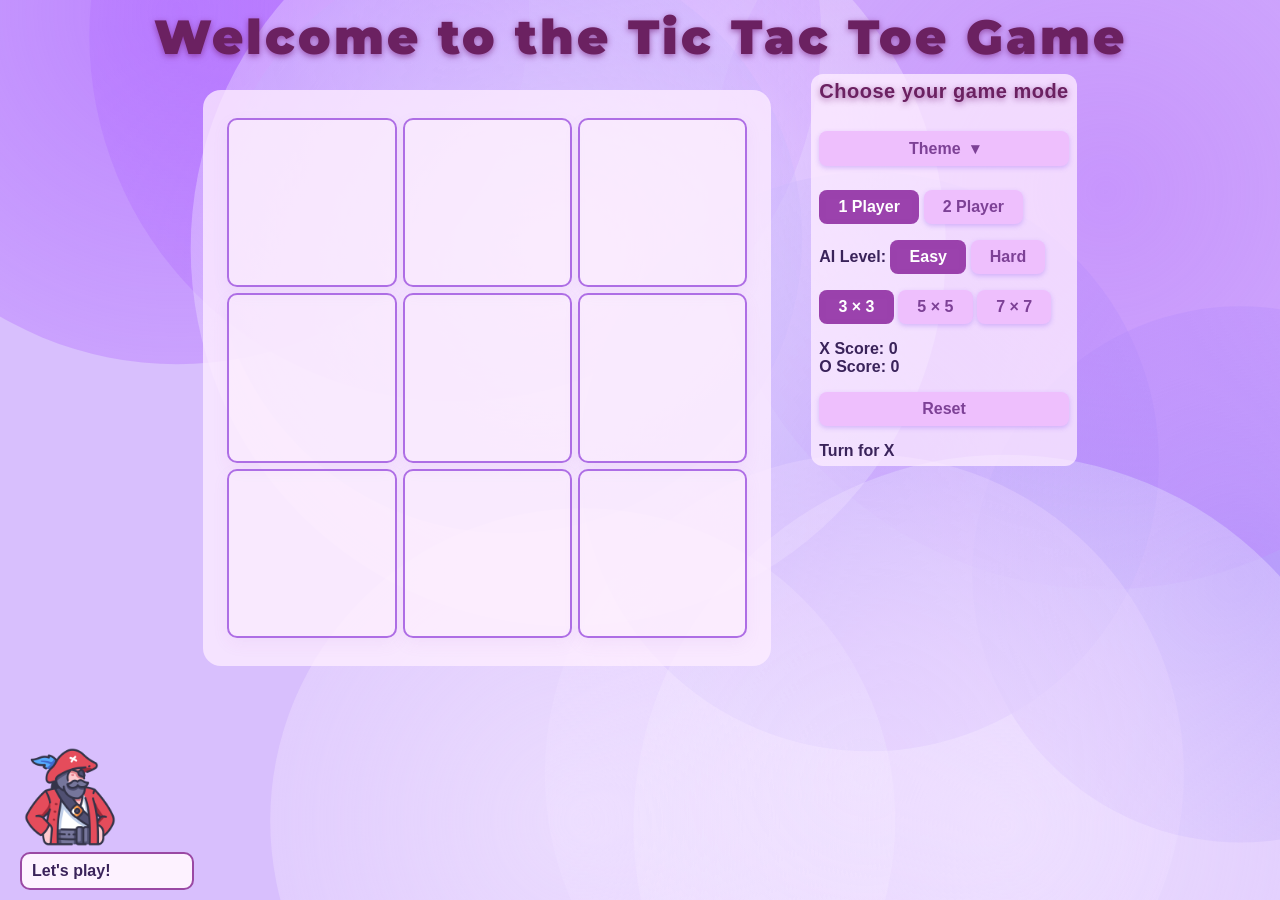
==== commit 794942f1: "update game structure,theme,assets" ====
--- a/index.html
+++ b/index.html
@@ -1,110 +1,159 @@
 <!DOCTYPE html>
 <html lang="en">
+<head>
+  <meta charset="UTF-8" />
+  <meta name="viewport" content="width=device-width, initial-scale=1.0" />
+  <title>Tic Tac Toe </title>
 
-<head>
-  <meta charset="UTF-8">
-  <meta name="viewport" content="width=device-width, initial-scale=1.0">
-  <title>Tic Tac Toe Advanced</title>
-  <link rel="icon" type="image/png" href="favicon.png">
-  <link rel="stylesheet" href="style.css">
-  <link rel="stylesheet" href="Theme/LavenderTheme.css">
-  <link rel="stylesheet" href="Theme/CheeseTheme.css">
-  <link rel="stylesheet" href="Theme/ParallaxStarsTheme.css">
-  <link rel="stylesheet" href="Theme/BlueWavesTheme.css">
-  <link rel="stylesheet" href="Theme/ThemeExpandSwitch.css">
-  <link rel="stylesheet" href="responsive.css">
-  <link rel="image"
-  <link href="https://fonts.googleapis.com/css2?family=Montserrat:wght@700;900&display=swap" rel="stylesheet">
+  <!-- Favicon -->
+  <link rel="icon" type="image/png" href="favicon.png" />
+
+  <!-- Fonts -->
+  <link
+    href="https://fonts.googleapis.com/css2?family=Montserrat:wght@700;900&display=swap"
+    rel="stylesheet"
+  />
+
+  <!-- Core Styles -->
+  <link rel="stylesheet" href="style.css" />
+  <link rel="stylesheet" href="responsive.css" />
+
+  <!-- Theme Styles -->
+  <link rel="stylesheet" href="Theme/LavenderParticles.css" />
+  <link rel="stylesheet" href="Theme/Summer.css" />
+  <link rel="stylesheet" href="Theme/ParallaxStars.css" />
+  <link rel="stylesheet" href="Theme/BlueWaves.css" />
+  <link rel="stylesheet" href="Theme/ThemeExpandSwitch.css" />
+
+  <!-- Character -->
+  <link rel="stylesheet" href="Character/character.css" />
 </head>
 
 <body>
 
+  <!-- Parallax Stars Theme -->
   <div id="stars-theme">
     <div id="stars"></div>
     <div id="stars2"></div>
     <div id="stars3"></div>
   </div>
 
+  <!-- Animated Circles Background -->
   <div id="container">
-  <div id="container-inside">
-    <div class="circle"></div>
-    <div class="circle"></div>
-    <div class="circle"></div>
-    <div class="circle"></div>
-    <div class="circle"></div>
-    <div class="circle"></div>
-    <div class="circle"></div>
-    <div class="circle"></div>
-    <div class="circle"></div>
-    <div class="circle"></div>
-    <div class="circle"></div>
-    <div class="circle"></div>
+    <div id="container-inside">
+      <!-- Decorative circles -->
+      <div class="circle"></div>
+      <div class="circle"></div>
+      <div class="circle"></div>
+      <div class="circle"></div>
+      <div class="circle"></div>
+      <div class="circle"></div>
+      <div class="circle"></div>
+      <div class="circle"></div>
+      <div class="circle"></div>
+      <div class="circle"></div>
+      <div class="circle"></div>
+      <div class="circle"></div>
+    </div>
   </div>
-</div>
 
+  <!-- Lavender Theme Canvas -->
   <div id="lavender-theme">
     <canvas id="lavender-canvas"></canvas>
   </div>
 
+  <!-- Page Title -->
   <h1 class="welcome-title">Welcome to the Tic Tac Toe Game</h1>
 
+  <!-- Main Game Layout -->
   <div class="container-wrapper">
+
+    <!-- Game Board -->
     <div class="game-panel">
       <div class="game-grid" id="gameGrid"></div>
     </div>
 
+    <!-- Control & Info Panel -->
     <div class="info-panel">
+
       <div class="info-title">Choose your game mode</div>
 
+      <!-- Theme Switcher -->
       <div class="theme-switcher" id="themeSwitcher">
-      <button class="theme-toggle" aria-expanded="false">
-        Theme
-      </button>
-      <div class="theme-options">
-        <button class="theme-option" data-theme="lavender">Lavender</button>
-        <button class="theme-option" data-theme="yellow">Liquid Cheese</button>
-        <button class="theme-option" data-theme="stars">Parallax Stars</button>
-        <button class="theme-option" data-theme="waves">Blue Waves</button>
+        <button class="theme-toggle" aria-expanded="false">
+          Theme
+        </button>
+
+        <div class="theme-options">
+          <button class="theme-option" data-theme="lavender">Lavender</button>
+          <button class="theme-option" data-theme="yellow">Summer</button>
+          <button class="theme-option" data-theme="stars">Parallax Stars</button>
+          <button class="theme-option" data-theme="waves">Blue Waves</button>
+        </div>
       </div>
-    </div>
 
+      <!-- Game Mode -->
       <div class="mode-btns">
         <button id="one-player" class="active">1 Player</button>
         <button id="two-player">2 Player</button>
       </div>
 
+      <!-- Difficulty -->
       <div class="difficulty-btns">
         <span class="difficulty-title">AI Level:</span>
         <button id="easy-ai" class="active">Easy</button>
         <button id="hard-ai">Hard</button>
       </div>
 
+      <!-- Grid Size -->
       <div class="grid-btns">
-        <button class="grid-btn active" data-size="3">3 x 3</button>
-        <button class="grid-btn" data-size="5">5 x 5</button>
-        <button class="grid-btn" data-size="7">7 x 7</button>
+        <button class="grid-btn active" data-size="3">3 × 3</button>
+        <button class="grid-btn" data-size="5">5 × 5</button>
+        <button class="grid-btn" data-size="7">7 × 7</button>
       </div>
 
+      <!-- Scoreboard -->
       <div class="scoreboard">
         <div>X Score: <span id="x-score">0</span></div>
         <div>O Score: <span id="o-score">0</span></div>
       </div>
 
+      <!-- Game Info -->
       <button id="reset">Reset</button>
       <div class="info" id="infoText">Turn for X</div>
+
     </div>
-
   </div>
 
+  <!-- Character -->
   <div class="character">
-    <img src="character.png" class="char-img" alt="Character">
+    <img
+      src="Character/character.png"
+      class="char-img"
+      alt="Game Character"
+    />
     <div class="speech-bubble" id="speech">Let's play!</div>
   </div>
-  
-<script src="Theme/lavenderParticles.js"></script>
-<script src="Theme/ParallaxStar.js"></script>
-<script src="script.js"></script>
+
+  <!-- Theme Scripts -->
+  <script src="Theme/lavenderParticles.js" defer></script>
+  <script src="Theme/ParallaxStars.js" defer></script>
+  <script src="Theme/BlueWaves.js" defer></script>
+  <script src="Theme/ThemeExpandSwitch.js" defer></script>
+
+  <!-- Game Logic -->
+  <script src="Game/GameLogic.js" defer></script>
+  <script src="Game/AI.js" defer></script>
+  <script src="Game/GridManager.js" defer></script>
+  <script src="Game/Scoreboard.js" defer></script>
+  <script src="Game/ButtonManager.js" defer></script>
+
+  <!-- Character Logic -->
+  <script src="Character/character.js" defer></script>
+
+  <!-- App Entry -->
+  <script src="ThemeManager.js" defer></script>
+  <script src="script.js" defer></script>
 
 </body>
-
 </html>
--- a/style.css
+++ b/style.css
@@ -6,8 +6,8 @@
 body {
   min-height: 100%;
   background-attachment: fixed;
-  transition: 
-    background-color 0.25s ease, 
+  transition:
+    background-color 0.25s ease,
     background-image 0.25s ease;
   margin: 0;
   font-family: 'Roboto', sans-serif;
@@ -21,7 +21,7 @@
   color: var(--theme-text-color);
 }
 
-/*Page Titele style*/
+/* Page Title style */
 .welcome-title {
   position: relative;
   z-index: 2;
@@ -54,7 +54,7 @@
   box-shadow: var(--panel-shadow, 0 18px 20px);
   padding: 20px 24px;
   border-radius: 18px;
-  margin-top: rem;
+  margin-top: 1rem;
   display: flex;
   flex-direction: column;
   align-items: center;
@@ -64,16 +64,17 @@
 .info-panel {
   background: var(--panel-bg);
   box-shadow: var(--panel-shadow, 0 14px 38px);
-  padding: 20px 28px;
-  border-radius: 18px;
+  padding: 6px 8px;
+  font-size: 1rem;
+  border-radius: 12px;
   display: flex;
   flex-direction: column;
   gap: 16px;
   min-width: 210px;
-  overflow: visible;}
+  overflow: visible;
+}
 
 .info-title {
-  font-family: 'Montserrat', 'Baloo Bhaina 2', sans-serif;
   font-size: 1.25rem;
   font-weight: 800;
   text-align: center;
@@ -99,15 +100,16 @@
   background: var(--grid-bg);
   box-shadow: var(--grid-shadow);
   color: var(--grid-text-color);
+  padding: 6px 8px;
   font-size: clamp(16px, 4vw, 42px);
   font-weight: bold;
   display: flex;
   justify-content: center;
   align-items: center;
   border-radius: 10px;
-  transition: 
-    transform 0.12s ease, 
-    background 0.18s ease, 
+  transition:
+    transform 0.12s ease,
+    background 0.18s ease,
     box-shadow 0.18s ease;
 }
 
@@ -162,50 +164,6 @@
   box-shadow: none;
 }
 
-/* Theme selector buttons should inherit colors accordingly */
-.theme-option {
-  background: transparent;
-  box-shadow: none;
-  border-radius: 8px;
-  padding: 6px 8px;
-  border: 2px solid currentColor;
-  color: currentColor;
-  transition:
-    background 0.2s ease,
-    box-shadow 0.2s ease,
-    transform 0.12s ease;
-}
-.theme-option:active {
-  transform: scale(0.96);
-  background: currentColor;
-  color: #fff;
-  box-shadow:
-    0 0 0 2px rgba(255,255,255,0.35),
-    0 6px 18px rgba(0,0,0,0.25);
-}
-
-/* Character*/
-.character {
-  position: absolute;
-  bottom: 10px;
-  left: 20px;
-  z-index: 3;
-}
-
-.char-img {
-  width: 100px;
-}
-
-.speech-bubble {
-  background: var(--bubble-bg);
-  color: var(--bubble-text);
-  border: 2px solid var(--bubble-border);
-  border-radius: 10px;
-  padding: 8px 10px;
-  width: 150px;
-  font-size: 1rem;
-}
-
 /* Winning animation */
 .winning-cell {
   background: var(--win-bg) !important;
@@ -228,4 +186,4 @@
   to {
     transform: scale(1.05);
   }
-}+}
--- a/responsive.css
+++ b/responsive.css
@@ -19,6 +19,7 @@
   }
 
   .container-wrapper {
+    align-items: center;
     flex-direction: column;
     align-items: center;
     gap: 24px;
@@ -26,6 +27,8 @@
 
   .game-panel {
     order: 1;
+    margin-left: auto;
+    margin-right: auto;
   }
 
   .character {
@@ -42,6 +45,9 @@
     order: 3;
     width: 100%;
     max-width: 420px;
+    text-align: center;
+    margin-left: auto;
+    margin-right: auto;
     text-align: center;
   }
 
@@ -71,4 +77,58 @@
   .game-box:hover {
     box-shadow: 0 6px 16px rgba(160, 98, 200, 0.08);
   }
-}+}
+
+/* Prevent character overlap */
+.character {
+  z-index: 5;
+}
+
+.game-panel {
+  z-index: 10;
+}
+
+/* Desktop spacing */
+@media (min-width: 1024px) {
+  .character {
+    bottom: 24px;
+    left: 24px;
+  }
+}
+
+/* Mobile: push character below grid */
+@media (max-width: 768px) {
+  .character {
+    position: relative;
+    margin-top: 16px;
+    left: auto;
+    bottom: auto;
+  }
+}
+
+@media (max-width: 768px) {
+  .welcome-title {
+    font-size: 2.2rem;
+  }
+
+  .info-title {
+    font-size: 1.1rem;
+  }
+
+  .theme-option,
+  .mode-btns button,
+  .grid-btn,
+  #reset {
+    font-size: 0.9rem;
+  }
+}
+
+@media (max-width: 480px) {
+  .welcome-title {
+    font-size: 1.8rem;
+  }
+
+  .theme-option {
+    padding: 8px 10px;
+  }
+}
--- a/Theme/LavenderParticles.css
+++ b/Theme/LavenderParticles.css
@@ -0,0 +1,64 @@
+/* Lavender theme root variables and background */
+body.theme-lavender {
+  background: #d8bffd;
+  box-shadow: 0 12px 30px rgba(124, 58, 237, 0.28);
+  --focus-ring: #9b42ad;
+
+  --theme-text-color: #3a235a;
+
+  --panel-bg: rgba(255,239,255,0.75);
+  --panel-shadow: rgba(124,58,237,0.28);
+  --panel-title-color: #6b2161;
+  --panel-title-shadow: 0 2px 6px rgba(113, 23, 111, 0.6);
+ 
+  --grid-border: #ae6ee5;
+  --grid-bg: #fff4fd5b;
+  --grid-shadow: 0 6px 16px rgba(160, 98, 200, 0.08);
+  --grid-text-color: #410202;
+  --grid-hover-bg: #f2eafc8d;
+  --grid-hover-shadow: 0 8px 20px rgba(160, 98, 200, 0.12);
+
+  --btn-bg: #eebffd;
+  --btn-text: #7d4196;
+  --btn-shadow: 0 2px 5px rgba(124, 58, 237, 0.25);
+  --btn-active-bg: #9b42ad;
+  --btn-active-shadow: 0 2px 6px rgba(155, 66, 173, 0.25);
+
+  --bubble-bg: rgba(255, 245, 255, 0.95);
+  --bubble-border: #9a49a4;
+  --bubble-text: #3a235a;
+  
+  --win-bg: #f8a4fb90;
+  --win-glow:
+    0 0 12px rgba(162, 0, 255, 0.724),
+    0 0 24px rgba(227, 191, 251, 0.728);
+}
+
+/* Theme-specific title styling */
+body.theme-lavender .welcome-title {
+  color: #6b2161;
+  text-shadow: 0 2px 6px rgba(113, 23, 111, 0.6);
+}
+
+/* Enables the lavender particle canvas only when the lavender theme is active */
+body.theme-lavender #lavender-theme {
+  position: fixed;
+  inset: 0;
+  z-index: 0;
+  overflow: hidden;
+  pointer-events: none;
+  display: block;
+}
+
+#lavender-canvas {
+  position: absolute;
+  inset: 0;
+  width: 100%;
+  height: 100%;
+  display: block;
+}
+
+/* Hide lavender particles by default */
+#lavender-theme {
+  display: none;
+}
--- a/Theme/Summer.css
+++ b/Theme/Summer.css
@@ -0,0 +1,50 @@
+/* Defines colors, background, and variables for the summer theme */
+body.theme-yellow {
+  background-image: url('Summer.png');
+  background-size: cover;
+  background-position: center;
+  background-repeat: no-repeat;
+  background-attachment: fixed;
+
+  --theme-text-color: #5a3b00;
+
+  --panel-bg: rgba(255,248,220,0.8);
+  --panel-shadow: rgba(255, 180, 0, 0.35);
+  --panel-padding: 20px 24px;
+  --panel-title-color: #6b3f00;
+  --panel-title-shadow:
+    0 2px 6px rgba(255, 200, 0, 0.6),
+    0 6px 18px rgba(255, 180, 0, 0.45);
+
+  --grid-border: #ffd966;
+  --grid-bg: rgba(255, 255, 224, 0.8);
+  --grid-shadow: 0 4px 12px rgba(255, 200, 0, 0.25);
+  --grid-text-color: #92400e; 
+  --grid-hover-bg: rgba(255, 255, 224, 0.95);
+  --grid-hover-shadow: 0 6px 16px rgba(255, 200, 0, 0.35);
+
+  --btn-bg: #ffe066;
+  --btn-text: #92400e;
+  --btn-shadow: 0 4px 10px rgba(255, 180, 0, 0.35);
+  --btn-active-bg: #f59e0b;
+  --btn-active-shadow: 0 2px 6px rgba(255, 140, 0, 0.25);
+  
+  --focus-ring: #f59e0b;
+
+  --bubble-bg: rgba(255, 250, 220, 0.95);
+  --bubble-border: #f57c0b;
+  --bubble-text: #5a3b00;
+
+  --win-bg: #fff1a8;
+  --win-glow:
+    0 0 12px rgba(255, 200, 0, 0.711),
+    0 0 24px rgba(255, 219, 120, 0.696);  
+}
+
+/* Styles the title specifically for the summer theme */
+body.theme-yellow .welcome-title {
+  color: #6b3f00;
+  text-shadow:
+    0 2px 6px rgba(255, 200, 0, 0.6),
+    0 6px 18px rgba(255, 180, 0, 0.45);
+}
--- a/Theme/ParallaxStars.css
+++ b/Theme/ParallaxStars.css
@@ -0,0 +1,107 @@
+/* Defines colors and variables for the stars theme */
+body.theme-stars {
+  background: radial-gradient(ellipse at bottom, #1b2735 0%, #090a0f 100%) !important;
+  --focus-ring: #2563eb;
+
+  --theme-text-color: #ffffff;
+
+  --panel-bg: rgba(15, 23, 42, 0.65);
+  --panel-shadow: rgba(0, 0, 0, 0);
+  --panel-title-color: #ffffff;
+  --panel-title-shadow: 2px 4px 10px #ffffff90;
+
+  --grid-border: #444c56;
+  --grid-bg: rgba(255, 255, 255, 0.05);
+  --grid-shadow: 0 4px 12px rgba(0, 0, 0, 0); 
+  --grid-text-color: #e0e7ff;
+  --grid-hover-bg: rgba(255, 255, 255, 0.1);
+  --grid-hover-shadow: 0 6px 16px rgba(0, 0, 0, 0);
+
+  --btn-bg: #374151;
+  --btn-text: #ffffff;
+  --btn-shadow: 0 6px 18px rgba(0, 0, 0, 0.6);
+  --btn-active-bg: #6b7280;
+  --btn-active-shadow: 0 2px 6px rgba(37, 99, 235, 0.25);
+
+  --bubble-bg: rgba(20, 29, 50, 0.85);  
+  --bubble-border: #2563eb;
+  --bubble-text: #ffffff;
+
+  --win-bg: #0363fd2b;
+  --win-glow:
+    0 0 12px rgba(255, 255, 255, 0.692),
+    0 0 28px rgba(105, 160, 237, 0.491);
+}
+
+/* Styles the title for the stars theme */
+body.theme-stars .welcome-title {
+  color: #ffffff;
+  text-shadow: 2px 4px 10px #ffffff90;
+}
+
+/* Base container for star animation layers */
+#stars-theme {
+  position: fixed;
+  inset: 0;
+  z-index: 1; 
+  pointer-events: none;
+  overflow: hidden;
+  display: none;  
+}
+
+/* Shows the star background only when stars theme is active */
+body.theme-stars #stars-theme {
+  display: block;
+}
+
+/* Shared base styles for star layers */
+#stars,
+#stars2,
+#stars3 {
+  position: absolute;
+  top: 0;
+  left: 0;
+  background: transparent;
+}
+
+/* Controls vertical movement of stars */
+@keyframes animStar {
+  from { transform: translateY(0); }
+  to   { transform: translateY(-2000px); }
+}
+
+/* Small distant stars */
+#stars {
+  width: 1px;
+  height: 1px;
+  box-shadow: var(--stars1-shadow);
+  animation: animStar 50s linear infinite;
+}
+
+/* Medium stars */
+#stars2 {
+  width: 2px;
+  height: 2px;
+  box-shadow: var(--stars2-shadow);
+  animation: animStar 100s linear infinite;
+}
+
+/* Large foreground stars */
+#stars3 {
+  width: 3px;
+  height: 3px;
+  box-shadow: var(--stars3-shadow);
+  animation: animStar 150s linear infinite;
+}
+
+/* Duplicates stars to create seamless vertical looping */
+#stars::after,
+#stars2::after,
+#stars3::after {
+  content: "";
+  position: absolute;
+  top: 2000px;
+  width: inherit;
+  height: inherit;
+  box-shadow: inherit;
+}
--- a/Theme/BlueWaves.css
+++ b/Theme/BlueWaves.css
@@ -0,0 +1,115 @@
+/* Blue Waves theme root */
+body.theme-waves {
+  background:
+  radial-gradient(120% 50% at 50% -20%, rgba(255,255,255,0.25), transparent 60%),
+  linear-gradient(180deg, #38bdf8 0%, #0ea5e9 35%, #0284c7 70%, #0369a1 100%);
+
+  --theme-text-color: #004000;
+
+  --panel-bg: rgba(255,255,255,0.85);
+  --panel-shadow: rgba(2, 132, 199, 0.35);
+  --panel-text-color: #034d73;
+  --panel-title-shadow: 
+  0 2px 6px rgb(255, 255, 255),
+  0 6px 18px rgba(3, 105, 161, 0.45);  
+
+  --grid-border: #0284c7;
+  --grid-bg: #e0f7ff;
+  --grid-shadow: 0 4px 12px rgba(2, 132, 199, 0.2);
+  --grid-text-color: #034d73;
+  --grid-hover-bg: #d0f0ff;
+  --grid-hover-shadow: 0 6px 16px rgba(2, 132, 199, 0.25);
+
+  --btn-bg: #7dd3fc;
+  --btn-text: #034d73;
+  --btn-shadow: 0 4px 12px rgba(2, 132, 199, 0.3);
+  --btn-active-bg: #0284c7;
+  --btn-active-shadow: 0 2px 6px rgba(2, 100, 150, 0.25);
+
+  --focus-ring: #0284c7;
+  --panel-title-color: #0369a1;
+  --panel-shadow-color: #034d73;
+
+  --bubble-bg: rgba(240, 252, 255, 0.95);
+  --bubble-border: #0284c7;
+  --bubble-text: #034d73;  
+
+  --win-bg: #a5f3fc;
+  --win-glow: 
+    0 0 12px rgba(3, 105, 161, 0.9),
+    0 0 24px rgba(14, 165, 233, 0.8);
+}
+
+/* Title */
+body.theme-waves .welcome-title {
+  color: #034d73;
+  text-shadow: 
+  0 6px 18px rgba(3, 105, 161, 0.45),
+  0 2px 6px rgb(255, 255, 255);  
+}
+
+/* Hide waves by default */
+#container {
+  position: fixed;
+  inset: 0;
+  z-index: 0;
+  display: none;
+  width: 100%;
+  height: 100%;
+  pointer-events: none;
+}
+
+/* Enable waves only for waves theme */
+body.theme-waves #container {
+  display: block;
+}
+
+/* Inner wave layer */
+body.theme-waves #container-inside {
+  position: relative;
+  width: 100%;
+  height: 100%;
+}
+
+/* Wave circles */
+body.theme-waves .circle {
+  position: absolute;
+  top: 50%;
+  left: 0;
+  width: calc(15vw + var(--i) * 10vw);
+  height: calc(15vw + var(--i) * 10vw);
+  transform: translate(-50%, -50%);
+  border-radius: 50%;
+  background: #e7f9ffdf;
+  opacity: max(0.05, calc(0.45 - var(--i) * 0.03));
+  animation: circle-scale 3s cubic-bezier(0.6,0,0.4,1) infinite alternate;
+  animation-delay: calc(var(--i) * 0.15s);
+}
+
+/* Map circle index to CSS variable for staggered sizing and animation */
+body.theme-waves .circle:nth-child(1){--i:0;}
+body.theme-waves .circle:nth-child(2){--i:1;}
+body.theme-waves .circle:nth-child(3){--i:2;}
+body.theme-waves .circle:nth-child(4){--i:3;}
+body.theme-waves .circle:nth-child(5){--i:4;}
+body.theme-waves .circle:nth-child(6){--i:5;}
+body.theme-waves .circle:nth-child(7){--i:6;}
+body.theme-waves .circle:nth-child(8){--i:7;}
+body.theme-waves .circle:nth-child(9){--i:8;}
+body.theme-waves .circle:nth-child(10){--i:9;}
+body.theme-waves .circle:nth-child(11){--i:10;}
+body.theme-waves .circle:nth-child(12){--i:11;}
+
+/* Animation */
+@keyframes circle-scale {
+  from { transform: translate(-50%,-50%) scale(1); }
+  to   { transform: translate(-50%,-50%) scale(1.1); }
+}
+
+/* Mobile adjustment */
+@media (max-width: 480px) {
+  body.theme-waves .circle {
+    width: calc(25vw + var(--i) * 12vw);
+    height: calc(25vw + var(--i) * 12vw);
+  }
+}
--- a/Theme/ThemeExpandSwitch.css
+++ b/Theme/ThemeExpandSwitch.css
@@ -1,21 +1,16 @@
-/* ===============================
-   PHASE C-1 — THEME SWITCHER (EXPAND + SCROLL UI)
-================================ */
-
-/* Root wrapper */
+/* Theme switcher container */
 .theme-switcher {
   position: relative;
   width: 100%;
 }
 
-/* Toggle button */
+/* Theme toggle button */
 .theme-toggle {
   width: 100%;
   text-align: center;
-  position: relative;
 }
 
-/* Toggle arrow */
+/* Dropdown arrow indicator */
 .theme-toggle::after {
   content: "▾";
   margin-left: 6px;
@@ -23,80 +18,55 @@
   transition: transform 0.3s ease;
 }
 
-/* Arrow rotate on open */
+/* Rotates arrow when theme list is open */
 .theme-switcher.open .theme-toggle::after {
   transform: rotate(180deg);
 }
 
-/* Collapsed theme list */
+/* Theme list default collapsed state */
 .theme-options {
-  max-height: 0;
-  opacity: 0;
-  overflow: hidden;
   display: flex;
   flex-direction: column;
   gap: 10px;
   margin-top: 8px;
+  max-height: 0;
+  opacity: 0;
+  overflow: hidden;
   transition: max-height 0.35s ease, opacity 0.25s ease;
 }
 
-/* Expanded list */
+/* Theme list expanded state */
 .theme-switcher.open .theme-options {
-  max-height: 260px;
+  max-height: 320px;
   opacity: 1;
   overflow-y: auto;
 }
 
-/* Desktop hover expand */
-@media (hover: hover) {
-  .theme-switcher:hover .theme-options {
-    max-height: 260px;
-    opacity: 1;
-  }
-}
-
-/* Scrollbar polish */
-.theme-options::-webkit-scrollbar {
-  width: 6px;
-}
-.theme-options::-webkit-scrollbar-thumb {
-  background: rgba(0,0,0,0.25);
-  border-radius: 10px;
-}
-
-/* ===============================
-   THEME BUTTON BASE
-================================ */
-
+/* Base style for each theme option */
 .theme-option {
   position: relative;
-  height: 42px;
-  width: 100%;
+  height: 44px;
   border-radius: 10px;
   font-weight: 700;
   cursor: pointer;
   overflow: hidden;
-  isolation: isolate;
-  transition: transform 0.2s ease, box-shadow 0.25s ease;
 }
 
-/* Hover lift */
-.theme-option:hover {
-  transform: translateY(-1px);
-  box-shadow: 0 8px 22px rgba(0,0,0,0.25);
+/* Hover feedback for theme options on desktop */
+@media (hover: hover) {
+  .theme-option:hover {
+    transform: translateY(-1px);
+    box-shadow: 0 8px 22px rgba(0,0,0,0.25);
+  }
 }
 
-/* ===============================
-   LAVENDER THEME BUTTON
-================================ */
-
+/* Lavender theme option styling */
 .theme-option[data-theme="lavender"] {
   background: linear-gradient(135deg, #f3e8ff, #e9d5ff, #d8b4fe);
   color: #6b21a8;
-  box-shadow: 0 6px 14px rgba(124, 58, 237, 0.35);
 }
 
-/* Lavender glow */
+/* Lavender glow effect */
 .theme-option[data-theme="lavender"]::before {
   content: "";
   position: absolute;
@@ -107,32 +77,27 @@
   transition: 0.4s ease;
 }
 
+/* Lavender glow on hover */
 .theme-option[data-theme="lavender"]:hover::before {
   opacity: 1;
   transform: scale(1.2);
 }
 
-/* ===============================
-   CHEESE THEME BUTTON
-================================ */
-
+/* Summer theme option styling */
 .theme-option[data-theme="yellow"] {
-  background-image: url("CheeseTheme.png");
+  background-image: url("Summer.png");
   background-size: cover;
   background-position: center;
   color: #5a3b00;
 }
 
-/* ===============================
-   STARS THEME BUTTON
-================================ */
-
+/* Stars theme option styling */
 .theme-option[data-theme="stars"] {
   background: radial-gradient(circle at bottom, #1b2735, #020617);
   color: #ffffff;
 }
 
-/* Star texture */
+/* Stars texture overlay */
 .theme-option[data-theme="stars"]::before {
   content: "";
   position: absolute;
@@ -141,25 +106,21 @@
   background-size: 18px 18px;
   opacity: 0.35;
   animation: starsFloat 6s linear infinite;
-  z-index: -1;
 }
 
+/* Animation for floating stars texture */
 @keyframes starsFloat {
   from { background-position-y: 0; }
-  to   { background-position-y: -120px; }
+  to { background-position-y: -120px; }
 }
 
-/* ===============================
-   WAVES THEME BUTTON
-================================ */
-
+/* Waves theme option styling */
 .theme-option[data-theme="waves"] {
   background: linear-gradient(135deg, #e0f7ff, #bae6fd, #7dd3fc);
   color: #034d73;
-  box-shadow: 0 8px 18px rgba(2, 132, 199, 0.35);
 }
 
-/* Half-wave accent */
+/* Waves decorative accent */
 .theme-option[data-theme="waves"]::before {
   content: "";
   position: absolute;
@@ -170,17 +131,12 @@
   transform: translateY(-50%);
   border-radius: 50%;
   background:
-    radial-gradient(circle at 20% 30%, rgba(255,255,255,0.40), transparent 60%),
-    radial-gradient(circle at 60% 70%, rgba(255, 255, 255, 0.3), transparent 65%),
-    radial-gradient(circle at 80% 40%, rgba(255,255,255,0.20), transparent 70%);
+    radial-gradient(circle at 20% 30%, rgba(255,255,255,0.4), transparent 60%),
+    radial-gradient(circle at 60% 70%, rgba(255,255,255,0.3), transparent 65%);
   opacity: 0.85;
-  pointer-events: none;
 }
 
-/* ===============================
-   ACTIVE THEME INDICATOR
-================================ */
-
+/* Active theme checkmark indicator */
 .theme-option::after {
   content: "✓";
   position: absolute;
@@ -193,100 +149,35 @@
   transition: 0.25s ease;
 }
 
+/* Displays active theme indicator */
 body.theme-lavender .theme-option[data-theme="lavender"]::after,
-body.theme-yellow   .theme-option[data-theme="yellow"]::after,
-body.theme-stars    .theme-option[data-theme="stars"]::after,
-body.theme-waves    .theme-option[data-theme="waves"]::after {
+body.theme-yellow .theme-option[data-theme="yellow"]::after,
+body.theme-stars .theme-option[data-theme="stars"]::after,
+body.theme-waves .theme-option[data-theme="waves"]::after {
   opacity: 1;
   transform: scale(1);
 }
 
-/* ===============================
-   TOOLTIP LABEL
-================================ */
-
-.theme-option::before {
-  content: attr(data-theme);
-  position: absolute;
-  left: 105%;
-  top: 50%;
-  transform: translateY(-50%) scale(0.95);
-  background: rgba(0,0,0,0.75);
-  color: #fff;
-  padding: 4px 8px;
-  border-radius: 6px;
-  font-size: 0.75rem;
-  white-space: nowrap;
-  opacity: 0;
-  pointer-events: none;
-  transition: 0.2s ease;
-}
-
-.theme-option:hover::before,
-.theme-option:focus-visible::before {
-  opacity: 1;
-  transform: translateY(-50%) scale(1);
-}
-
-/* ===============================
-   MOBILE HORIZONTAL SWIPE
-================================ */
-
+/* Mobile layout adjustments */
 @media (max-width: 640px) {
   .theme-options {
-    flex-direction: row;
-    overflow-x: auto;
-    padding-bottom: 6px;
-    scrollbar-width: none;
+    flex-direction: column;
+  /* Optional horizontal scroll layout for mobile */
   }
 
-  .theme-options::-webkit-scrollbar {
+  /* Hides theme list when collapsed on mobile */
+  .theme-switcher:not(.open) .theme-options {
     display: none;
   }
 
-  .theme-option {
-    min-width: 140px;
-    flex-shrink: 0;
-  }
-}
-
-/* ===============================
-   REDUCED MOTION SUPPORT
-================================ */
-
-@media (prefers-reduced-motion: reduce) {
-  .theme-option::before,
-  .theme-option::after {
-    animation: none;
-  }
-}
-/* ===============================
-   MOBILE — CLICK TO TOGGLE
-================================ */
-@media (max-width: 640px) {
-  .theme-options {
-    flex-direction: row;
-    gap: 12px;
-    max-height: 0;
-    opacity: 0;
-    overflow-x: hidden;
-    overflow-y: hidden;
-    transition: max-height 0.35s ease, opacity 0.25s ease;
-  }
-
-  .theme-switcher.open .theme-options {
-    max-height: 120px;          /* enough for buttons */
-    opacity: 1;
-    overflow-x: auto;           /* swipe works ONLY when open */
-  }
-
+  /* Minimum size for theme buttons on mobile */
   .theme-option {
     min-width: 140px;
     flex-shrink: 0;
   }
 
+  /* Hides scrollbar for cleaner mobile UI */
   .theme-options::-webkit-scrollbar {
     display: none;
   }
 }
-
--- a/Character/character.css
+++ b/Character/character.css
@@ -0,0 +1,26 @@
+/* Character*/
+.character {
+  position: absolute;
+  bottom: 10px;
+  left: 20px;
+  z-index: 3;
+}
+
+.char-img {
+  width: 100px;
+}
+
+.speech-bubble {
+  background: var(--bubble-bg);
+  color: var(--bubble-text);
+  border: 2px solid var(--bubble-border);
+  border-radius: 10px;
+  padding: 8px 10px;
+  width: 150px;
+  font-size: 1rem;
+}
+
+.character,
+.character * {
+  pointer-events: none;
+}
